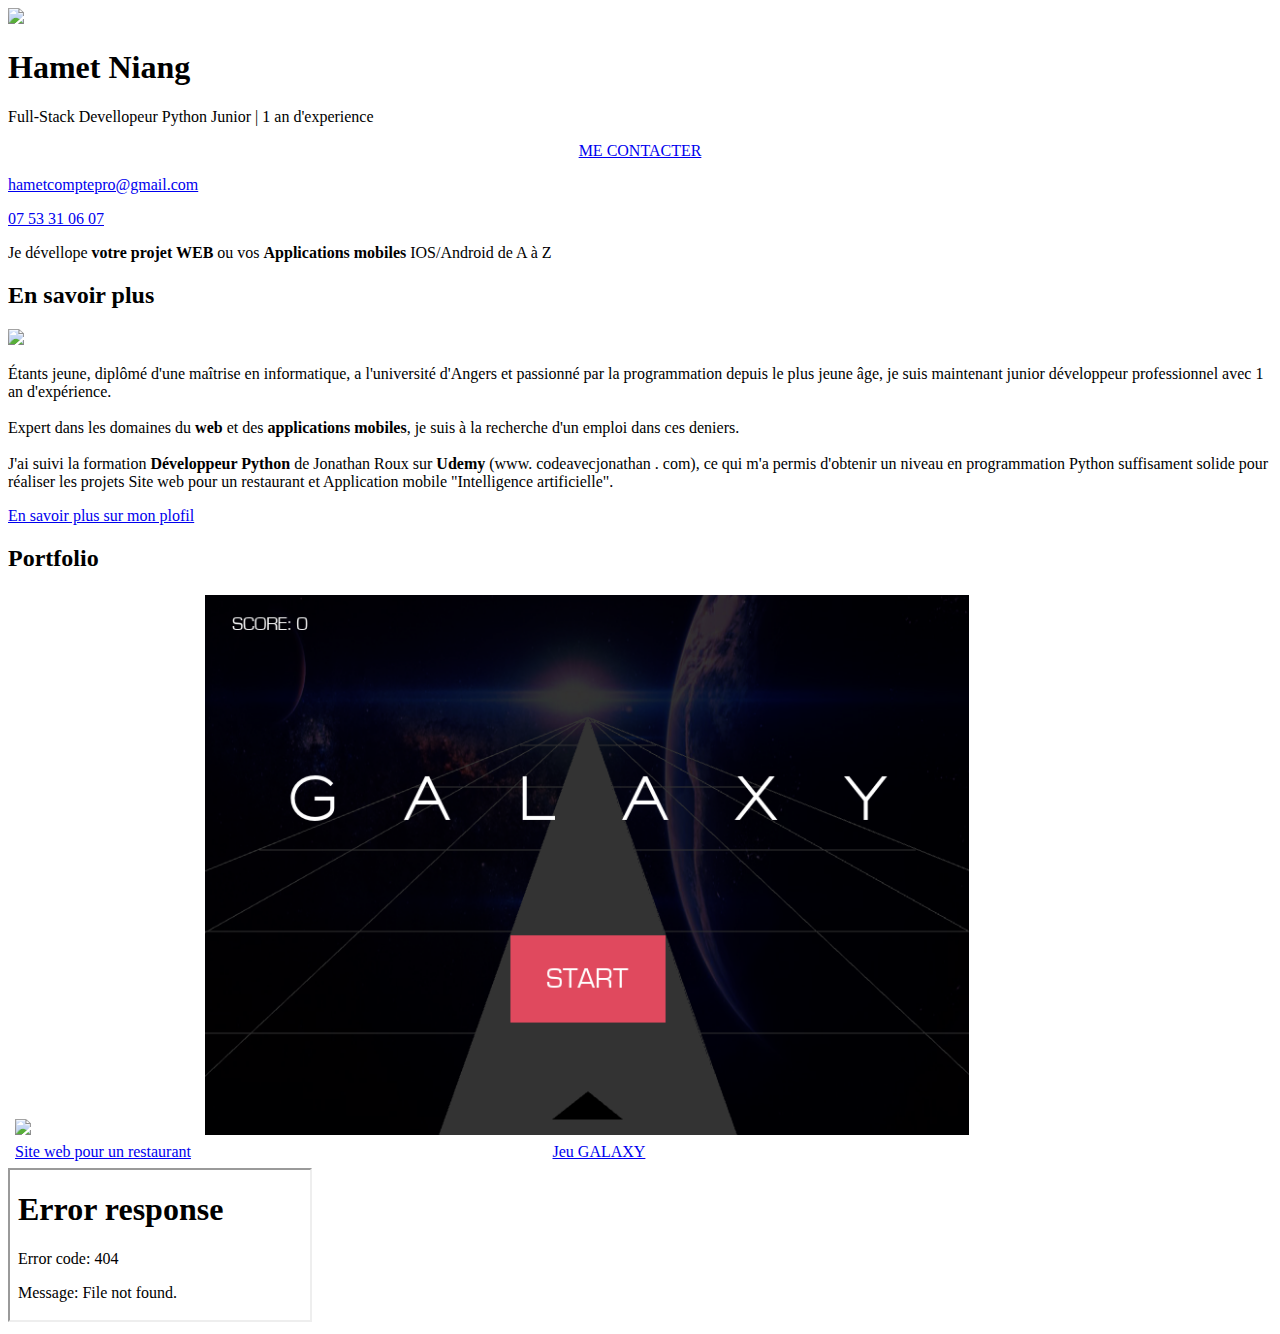
==== index.html @ 5bed2a18 "afficher notre site pizza dans un nouvel onglet" ====
<!DOCTYPE html>
<html lang="fr">
<head>
    <meta charset="UTF-8">
    <meta http-equiv="X-UA-Compatible" content="IE=edge">
    <meta name="viewport" content="width=device-width, initial-scale=1.0">
    <title>Hamet NIANG</title>
    <link rel="stylesheet" href="style.css">
</head>
<body>
    <!--Couverture-->
    <div class="cover">
        <img class="cover-profile"src="profile.jpg" >
        <h1>Hamet Niang</h1>
        <p>Full-Stack Devellopeur Python Junior | 1 an d'experience</p>
        <div style="text-align: center;">
            <a class="contact-button" href="mailto: hametcomptepro@gmail.com?subject=Contact%20depuis%20hametniang.com">ME CONTACTER</a>
        </div>
        
        <div class="cover-contact">
            <p><a href="mailto: hametcomptepro@gmail.com?subject=Contact%20depuis%20hametniang.com" id="">hametcomptepro@gmail.com</a></p>
            <p><a href="tel:+33753310607">07 53 31 06 07</a></p>
        </div>
    </div>
     <!--SECTEION GRISE 1-->
     <div class="section section-grise1">
         <div class="separateur"></div>
        <p>Je dévellope <b>votre projet WEB</b> ou vos <b>Applications mobiles </b>IOS/Android de A à Z </p>
        
     </div>
     <!--SECTEION BLANCHE 1-->
     <div class="section">
         <h2>En savoir plus</h2>
         <img src="IMG-0499.jpg" class="col-contenu">
         <div class="col-contenu float-right">
            <div class="text-avec-ligne-vertical">
                <p>Étants jeune, diplômé d'une maîtrise en informatique, a l'université d'Angers et passionné par la programmation depuis le plus jeune âge, je suis maintenant junior développeur professionnel avec 1 an d'expérience. <br><br>
                    Expert dans les domaines du <b>web</b>  et des  <b>applications mobiles</b>, 
                    je suis à la recherche d'un emploi dans ces deniers.
                
                <br><br>
                J'ai suivi la formation <b>Développeur Python</b>   de Jonathan Roux sur <b>Udemy</b>  (www. codeavecjonathan . com), ce qui m'a permis d'obtenir un niveau en programmation Python suffisament solide pour réaliser les projets Site web pour un restaurant et Application mobile "Intelligence artificielle".
                </p> 
    
                <a href="#">En savoir plus sur mon plofil</a>
            </div>

         </div>
     </div>
     <!--SECTEION GRISE 2-->
     <div class="section section-grise2">
         <h2>Portfolio</h2>
        <table class="col-portfolio"style="display: inline-block;">
            <tr>
                <td><div class="barr-vertical"></div></td>
                <td><a href="portfolio-site-restaurant.html" target="_blank" rel="noopener noreferrer"><img src="project1small.jpg" style="width: 100%;"></a></td>
            </tr>
            <tr>
                <td></td>
                <td align="center"><a href="portfolio-site-restaurant.html" target="_blank" rel="noopener noreferrer">Site web pour un restaurant</a></td>
            </tr>
        </table>
        <table class="col-portfolio float-right"style="display: inline-block;">
            <tr>
                <td><div class="barr-vertical"></div></td>
                <td><a href="portfolio-aplication-mobile.html"><img src="jeu_update.png" style="width: 97%;"></a></td>
            </tr>
            <tr>
                <td></td>
                <td align="center"><a href="portfolio-aplication-mobile.html">Jeu GALAXY</a></td>
            </tr>
        </table>

    </div>
    <!--SECTEION BLANCHE 2-->
    <div class="section">
        <iframe src="contact-frame.html" scrlling="no"/>
     </div>
</body>
</html>
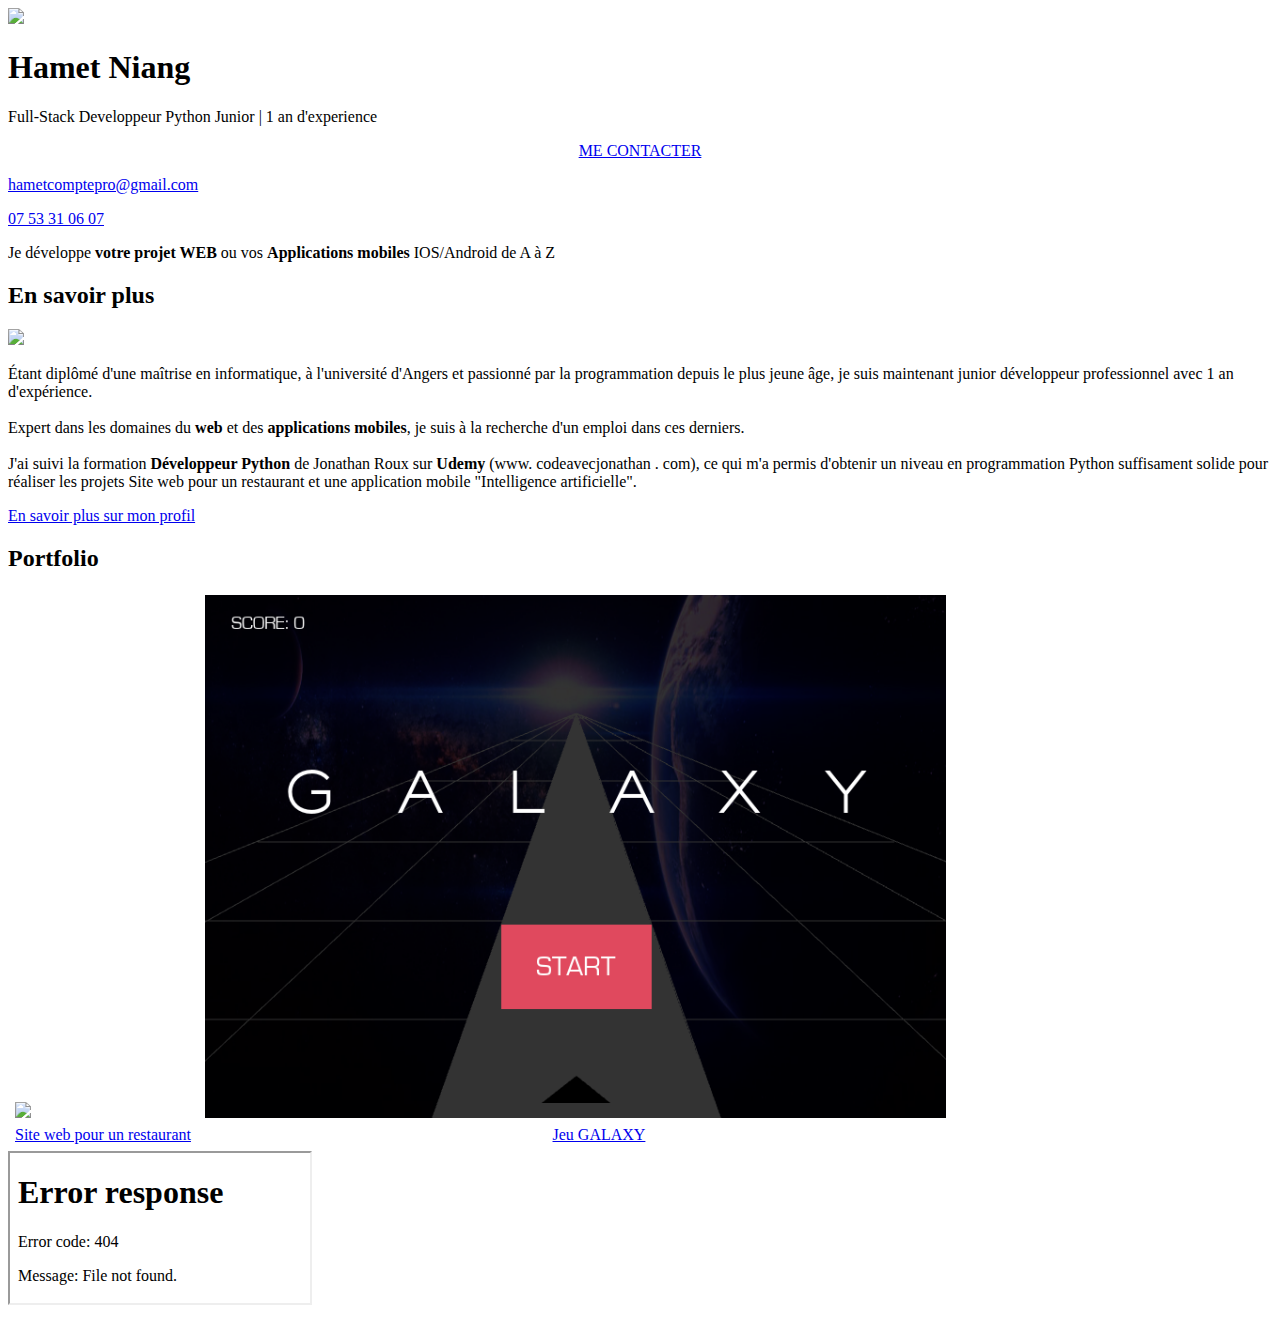
==== commit 7f1adb7d: "Update index.html" ====
--- a/index.html
+++ b/index.html
@@ -12,7 +12,7 @@
     <div class="cover">
         <img class="cover-profile"src="profile.jpg" >
         <h1>Hamet Niang</h1>
-        <p>Full-Stack Devellopeur Python Junior | 1 an d'experience</p>
+        <p>Full-Stack Developpeur Python Junior | 1 an d'experience</p>
         <div style="text-align: center;">
             <a class="contact-button" href="mailto: hametcomptepro@gmail.com?subject=Contact%20depuis%20hametniang.com">ME CONTACTER</a>
         </div>
@@ -25,7 +25,7 @@
      <!--SECTEION GRISE 1-->
      <div class="section section-grise1">
          <div class="separateur"></div>
-        <p>Je dévellope <b>votre projet WEB</b> ou vos <b>Applications mobiles </b>IOS/Android de A à Z </p>
+        <p>Je développe <b>votre projet WEB</b> ou vos <b>Applications mobiles </b>IOS/Android de A à Z </p>
         
      </div>
      <!--SECTEION BLANCHE 1-->
@@ -34,15 +34,15 @@
          <img src="IMG-0499.jpg" class="col-contenu">
          <div class="col-contenu float-right">
             <div class="text-avec-ligne-vertical">
-                <p>Étants jeune, diplômé d'une maîtrise en informatique, a l'université d'Angers et passionné par la programmation depuis le plus jeune âge, je suis maintenant junior développeur professionnel avec 1 an d'expérience. <br><br>
+                <p>Étant diplômé d'une maîtrise en informatique, à l'université d'Angers et passionné par la programmation depuis le plus jeune âge, je suis maintenant junior développeur professionnel avec 1 an d'expérience. <br><br>
                     Expert dans les domaines du <b>web</b>  et des  <b>applications mobiles</b>, 
-                    je suis à la recherche d'un emploi dans ces deniers.
+                    je suis à la recherche d'un emploi dans ces derniers.
                 
                 <br><br>
-                J'ai suivi la formation <b>Développeur Python</b>   de Jonathan Roux sur <b>Udemy</b>  (www. codeavecjonathan . com), ce qui m'a permis d'obtenir un niveau en programmation Python suffisament solide pour réaliser les projets Site web pour un restaurant et Application mobile "Intelligence artificielle".
+                J'ai suivi la formation <b>Développeur Python</b>   de Jonathan Roux sur <b>Udemy</b>  (www. codeavecjonathan . com), ce qui m'a permis d'obtenir un niveau en programmation Python suffisament solide pour réaliser les projets Site web pour un restaurant et une application mobile "Intelligence artificielle".
                 </p> 
     
-                <a href="#">En savoir plus sur mon plofil</a>
+                <a href="NIANG_Hamet_CV.pdf">En savoir plus sur mon profil</a>
             </div>
 
          </div>
@@ -63,7 +63,7 @@
         <table class="col-portfolio float-right"style="display: inline-block;">
             <tr>
                 <td><div class="barr-vertical"></div></td>
-                <td><a href="portfolio-aplication-mobile.html"><img src="jeu_update.png" style="width: 97%;"></a></td>
+                <td><a href="portfolio-aplication-mobile.html"><img src="jeu_update.png" style="width: 94%;"></a></td>
             </tr>
             <tr>
                 <td></td>
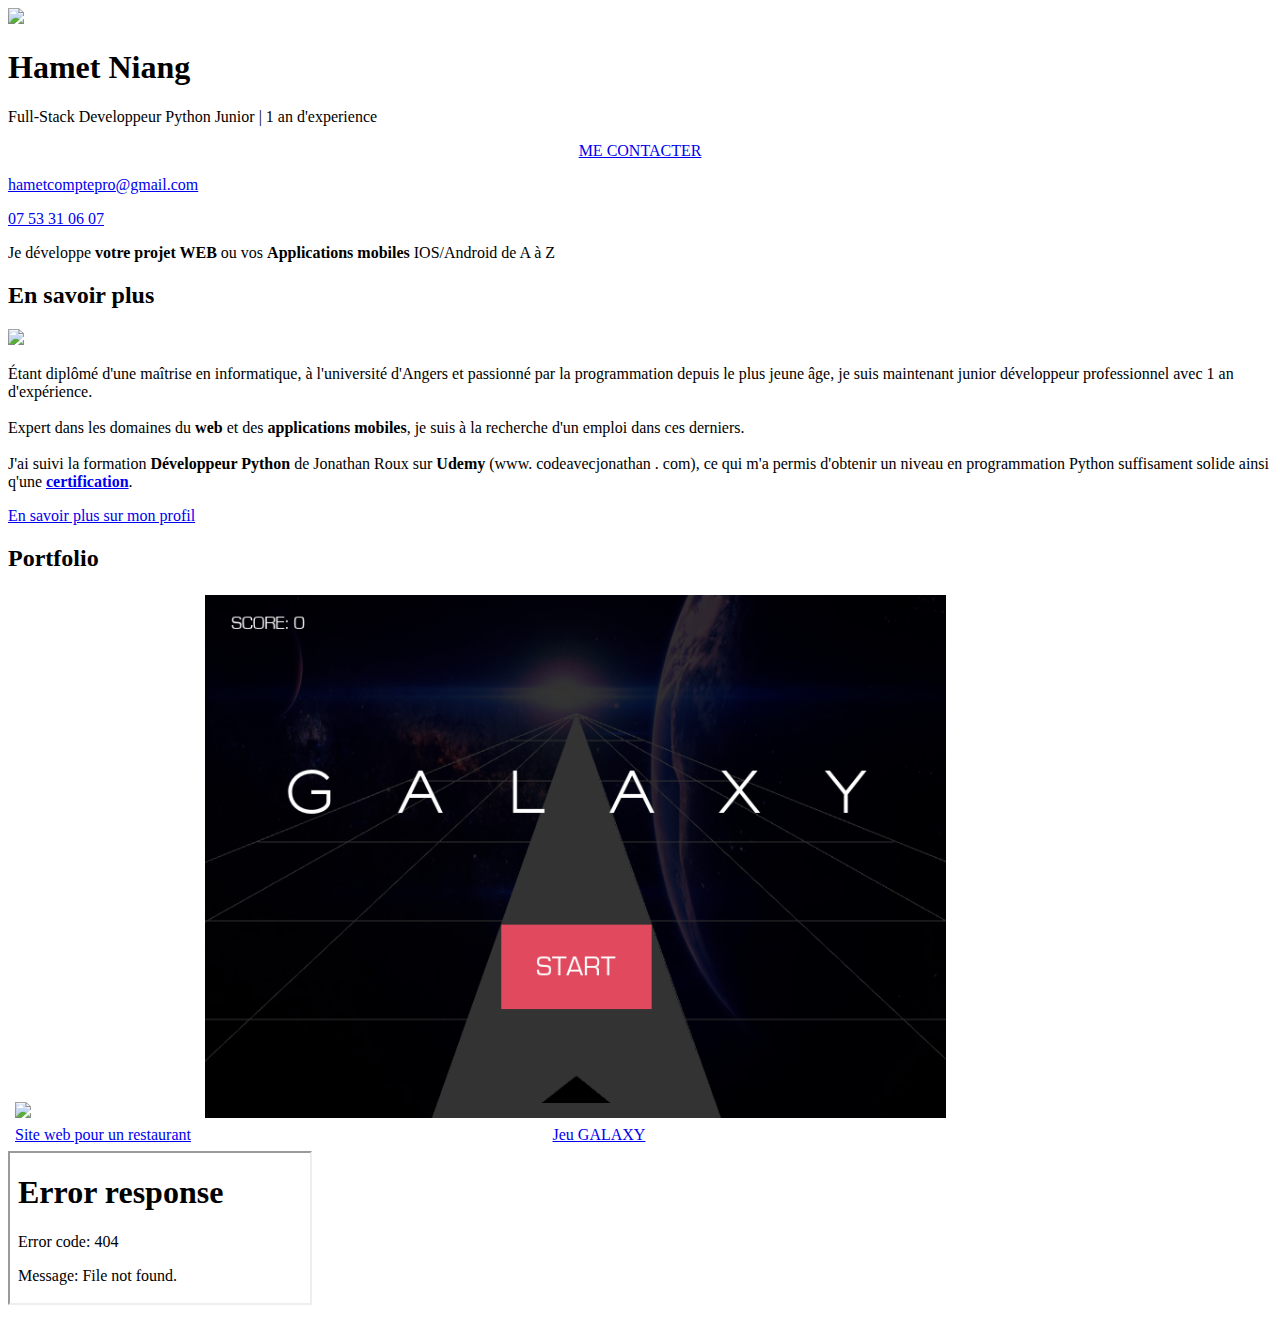
==== commit c8ddb398: "ajout certification" ====
--- a/index.html
+++ b/index.html
@@ -39,7 +39,7 @@
                     je suis à la recherche d'un emploi dans ces derniers.
                 
                 <br><br>
-                J'ai suivi la formation <b>Développeur Python</b>   de Jonathan Roux sur <b>Udemy</b>  (www. codeavecjonathan . com), ce qui m'a permis d'obtenir un niveau en programmation Python suffisament solide pour réaliser les projets Site web pour un restaurant et une application mobile "Intelligence artificielle".
+                J'ai suivi la formation <b>Développeur Python</b>   de Jonathan Roux sur <b>Udemy</b>  (www. codeavecjonathan . com), ce qui m'a permis d'obtenir un niveau en programmation Python suffisament solide ainsi q'une <a  href="certification_udemy.pdf"><b>certification</b></a>.
                 </p> 
     
                 <a href="NIANG_Hamet_CV.pdf">En savoir plus sur mon profil</a>
@@ -63,11 +63,11 @@
         <table class="col-portfolio float-right"style="display: inline-block;">
             <tr>
                 <td><div class="barr-vertical"></div></td>
-                <td><a href="portfolio-aplication-mobile.html"><img src="jeu_update.png" style="width: 94%;"></a></td>
+                <td><a href="portfolio-jeu-galaxy.html"><img src="jeu_update.png" style="width: 94%;"></a></td>
             </tr>
             <tr>
                 <td></td>
-                <td align="center"><a href="portfolio-aplication-mobile.html">Jeu GALAXY</a></td>
+                <td align="center"><a href="portfolio-jeu-galaxy.html">Jeu GALAXY</a></td>
             </tr>
         </table>
 
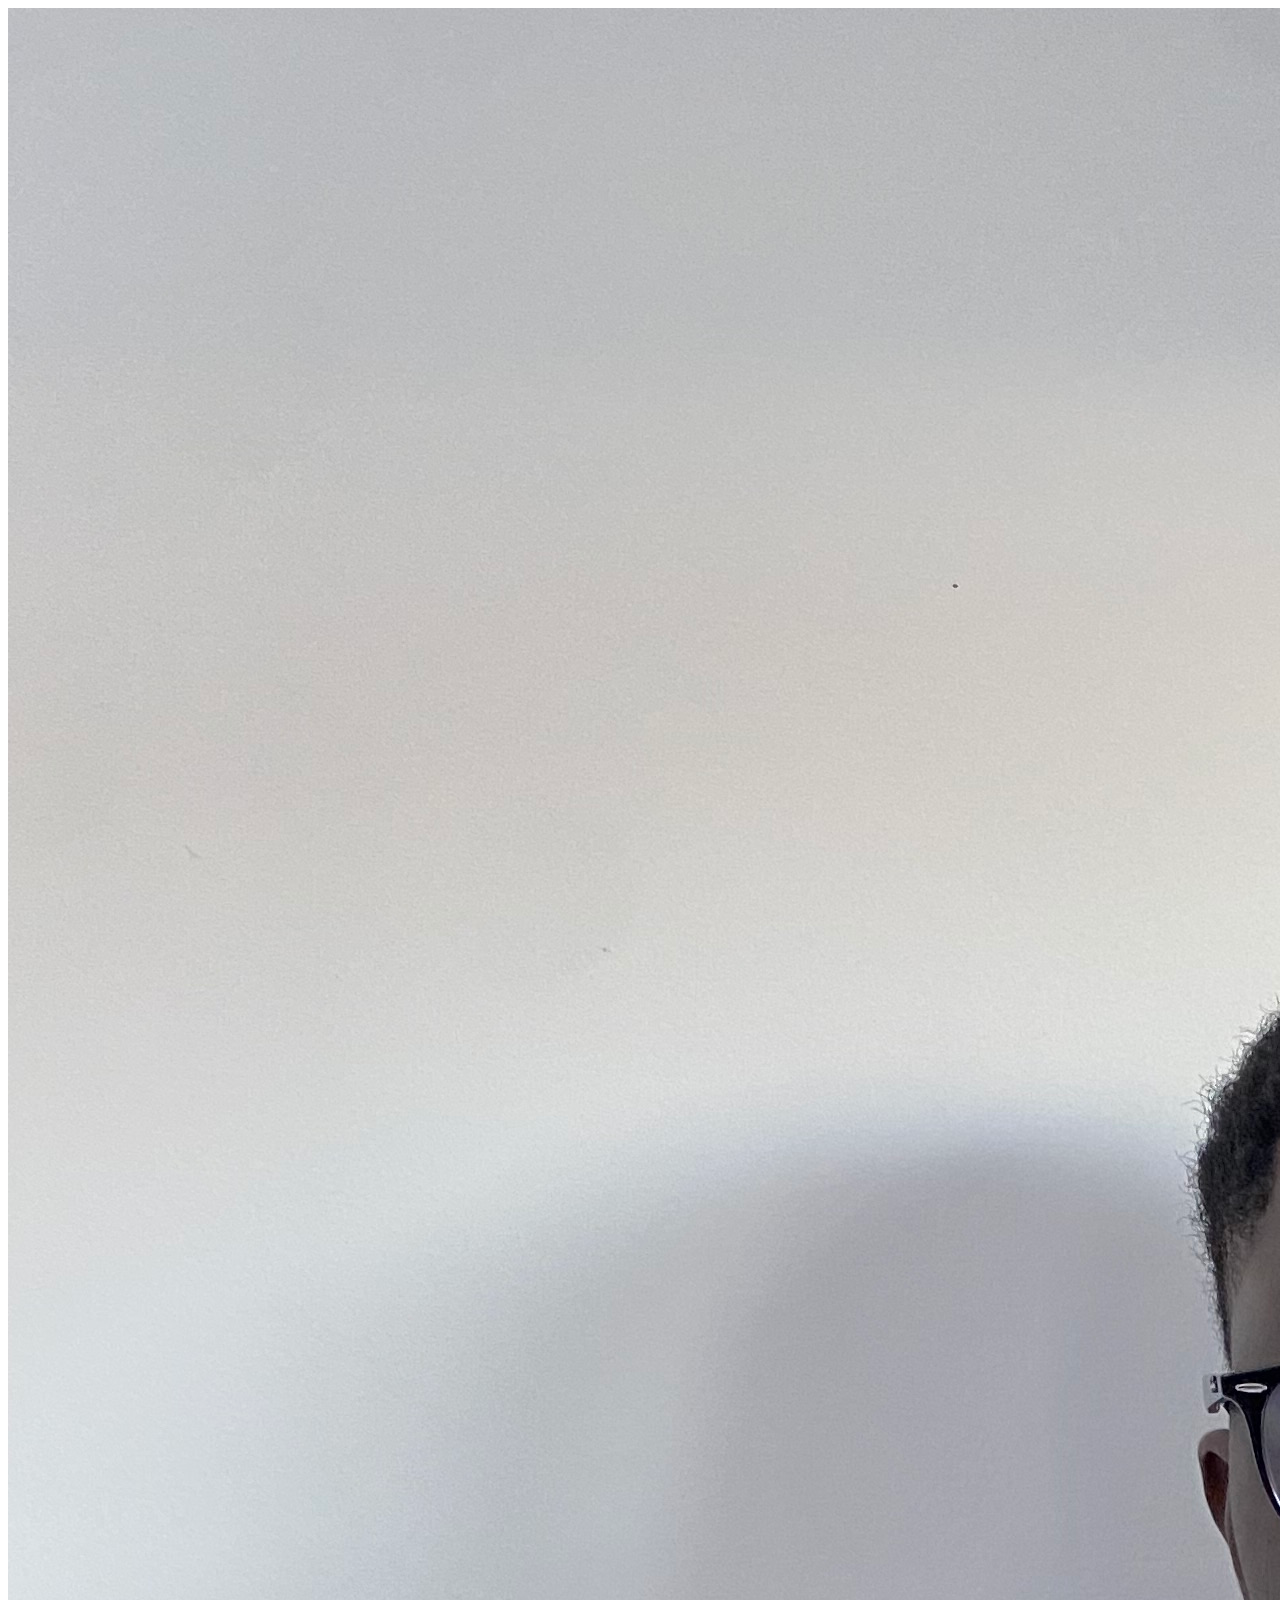
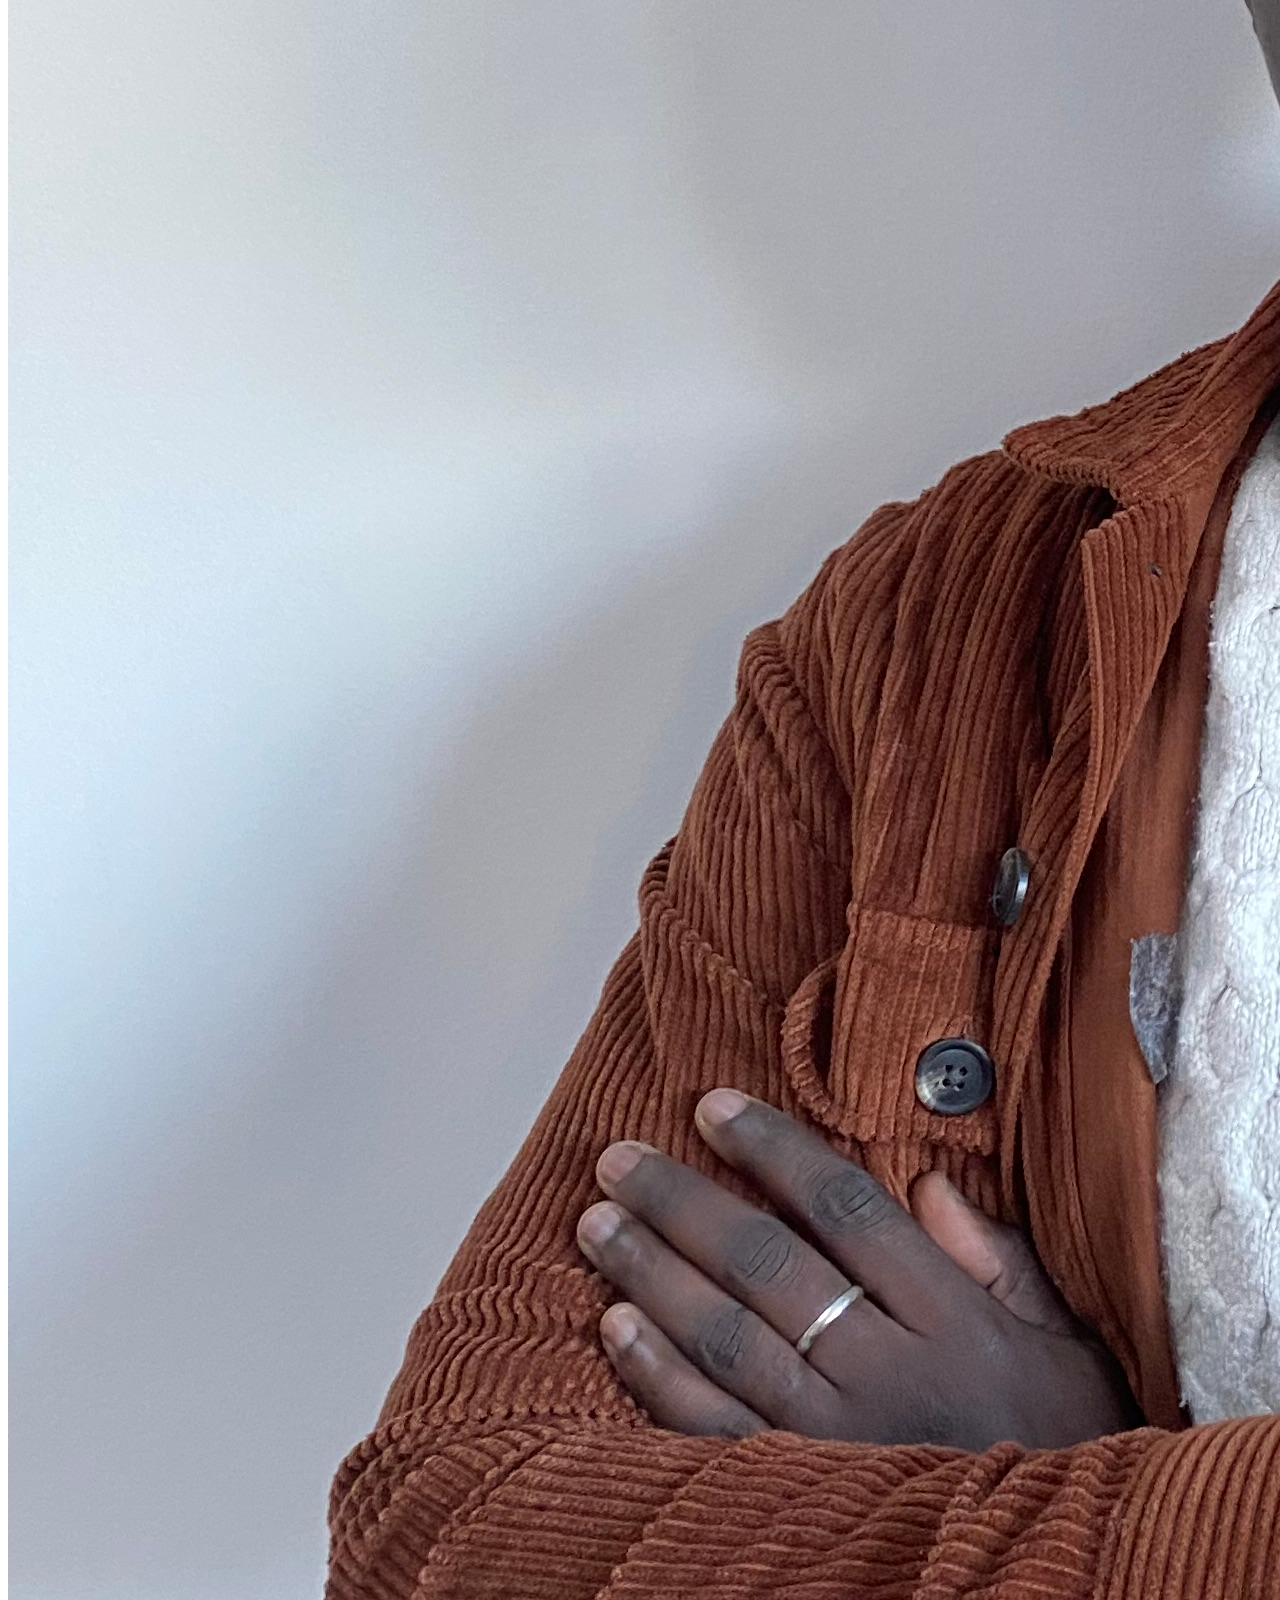
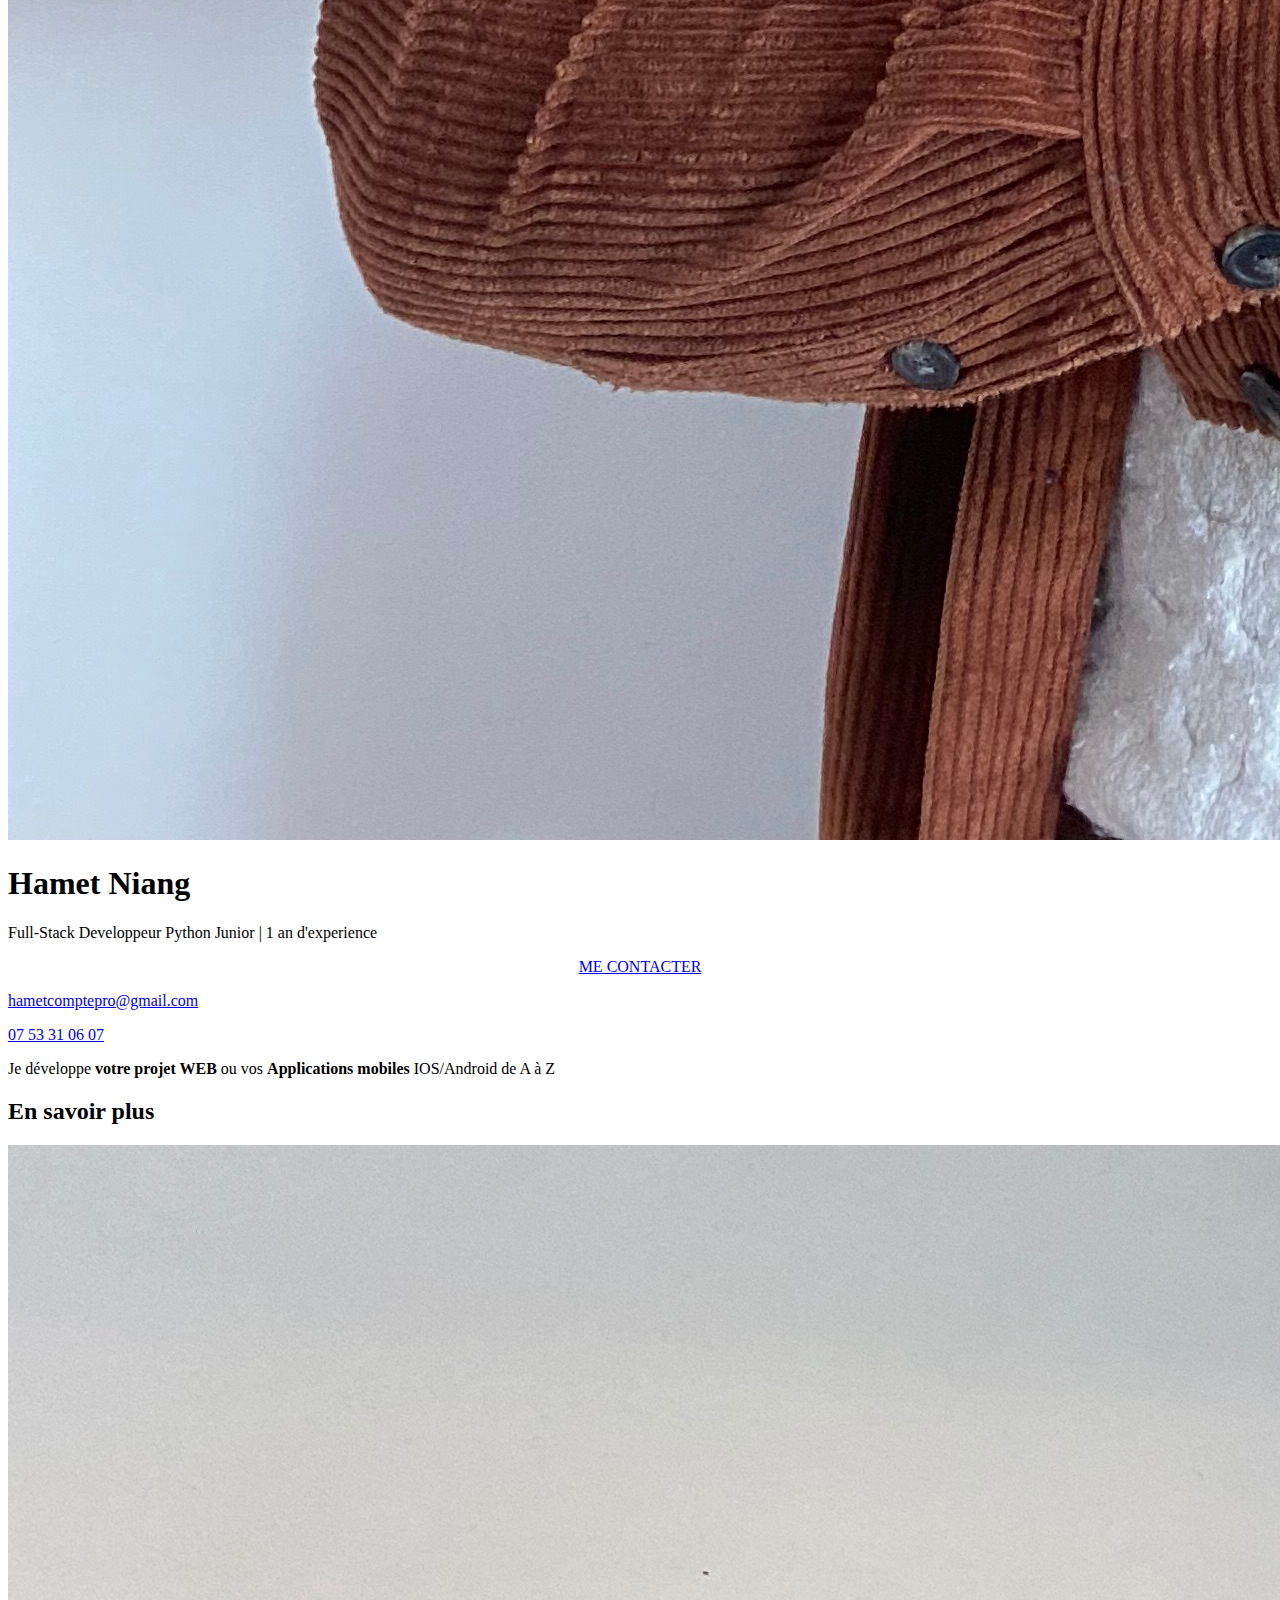
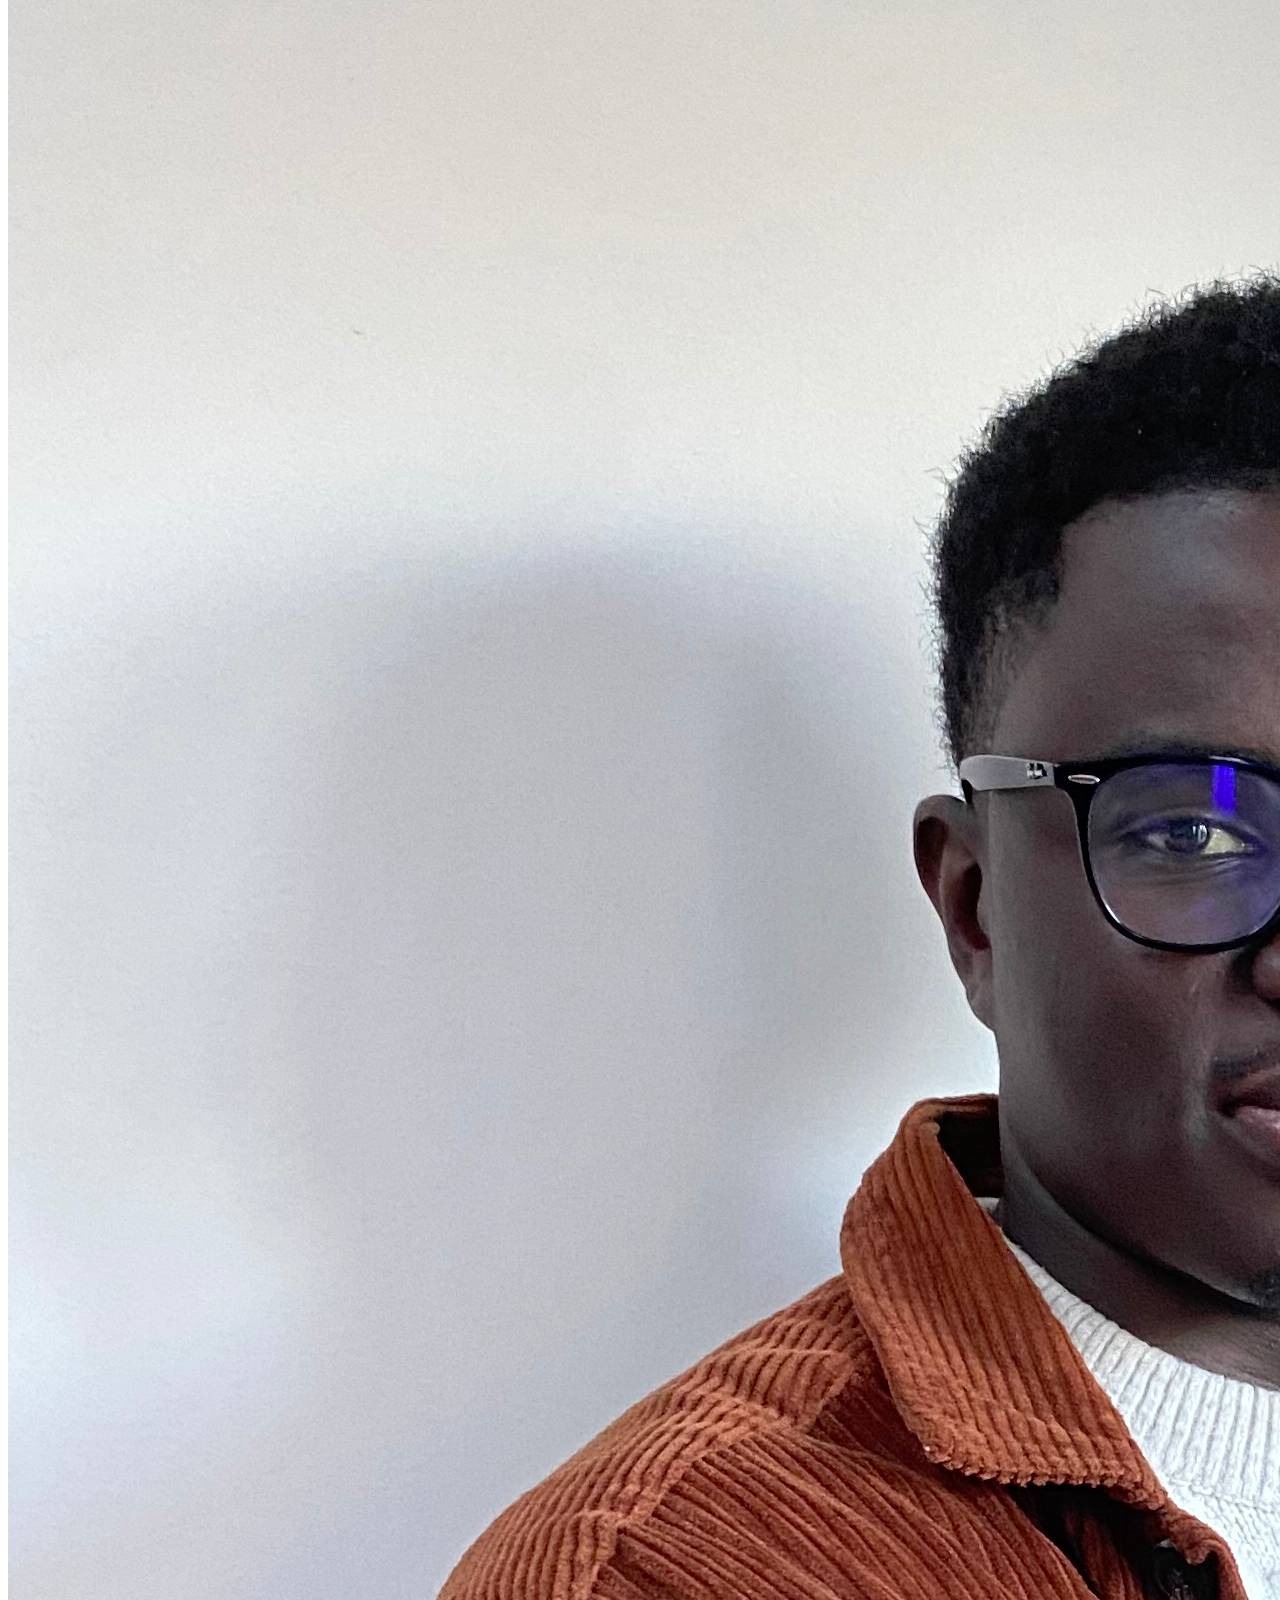
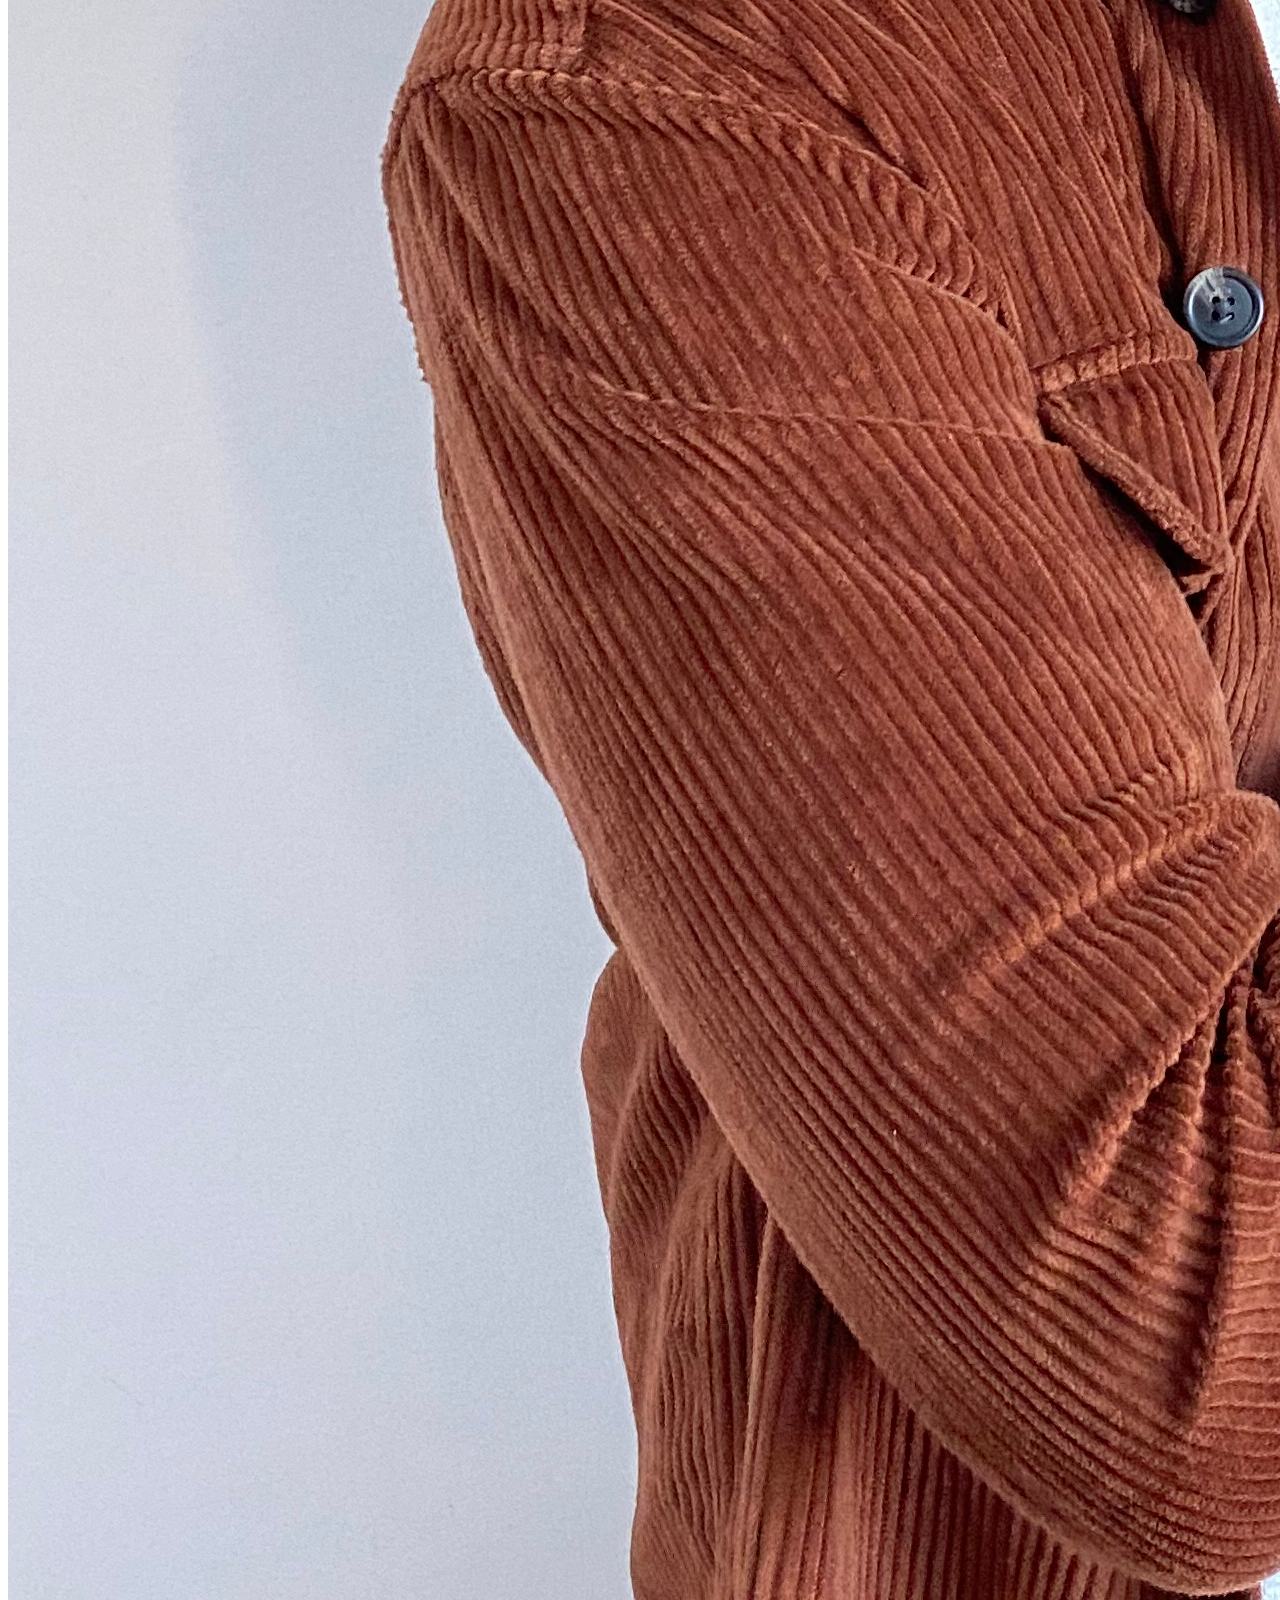
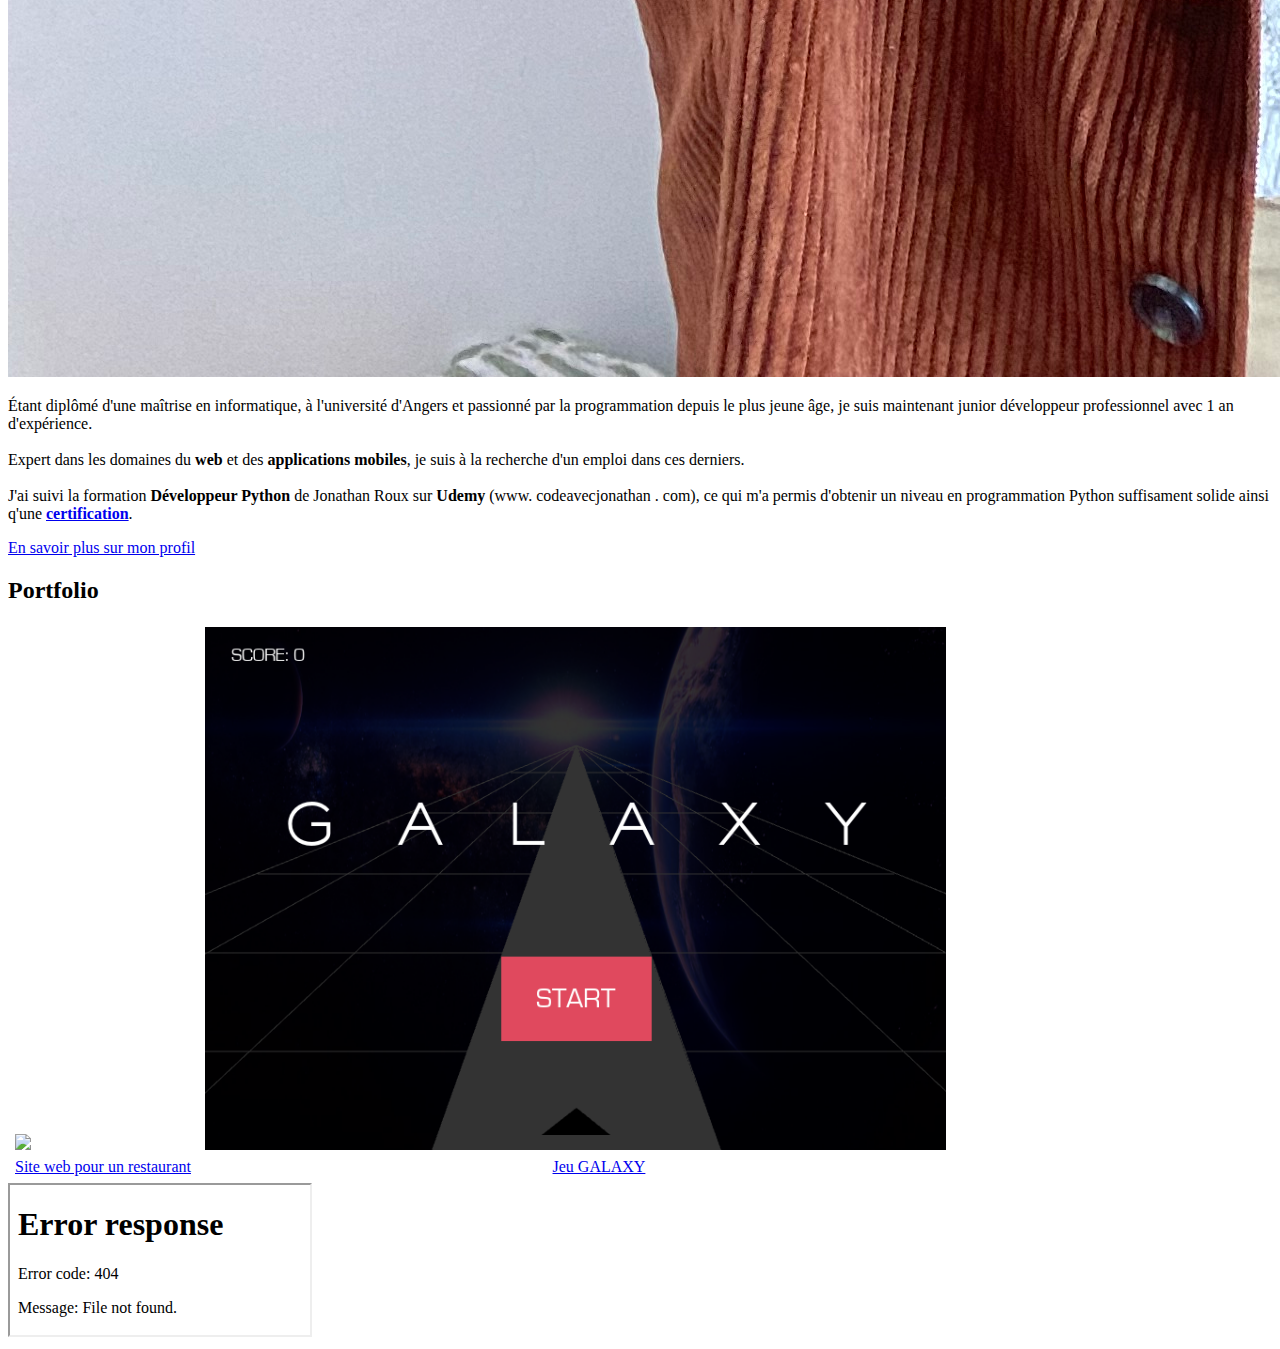
==== commit 2375d2fb: "Update index.html" ====
--- a/index.html
+++ b/index.html
@@ -10,7 +10,7 @@
 <body>
     <!--Couverture-->
     <div class="cover">
-        <img class="cover-profile"src="profile.jpg" >
+        <img class="cover-profile"src="IMG_0906 (1).jpg" >
         <h1>Hamet Niang</h1>
         <p>Full-Stack Developpeur Python Junior | 1 an d'experience</p>
         <div style="text-align: center;">
@@ -31,7 +31,7 @@
      <!--SECTEION BLANCHE 1-->
      <div class="section">
          <h2>En savoir plus</h2>
-         <img src="IMG-0499.jpg" class="col-contenu">
+         <img src="IMG_0914.jpg" class="col-contenu">
          <div class="col-contenu float-right">
             <div class="text-avec-ligne-vertical">
                 <p>Étant diplômé d'une maîtrise en informatique, à l'université d'Angers et passionné par la programmation depuis le plus jeune âge, je suis maintenant junior développeur professionnel avec 1 an d'expérience. <br><br>
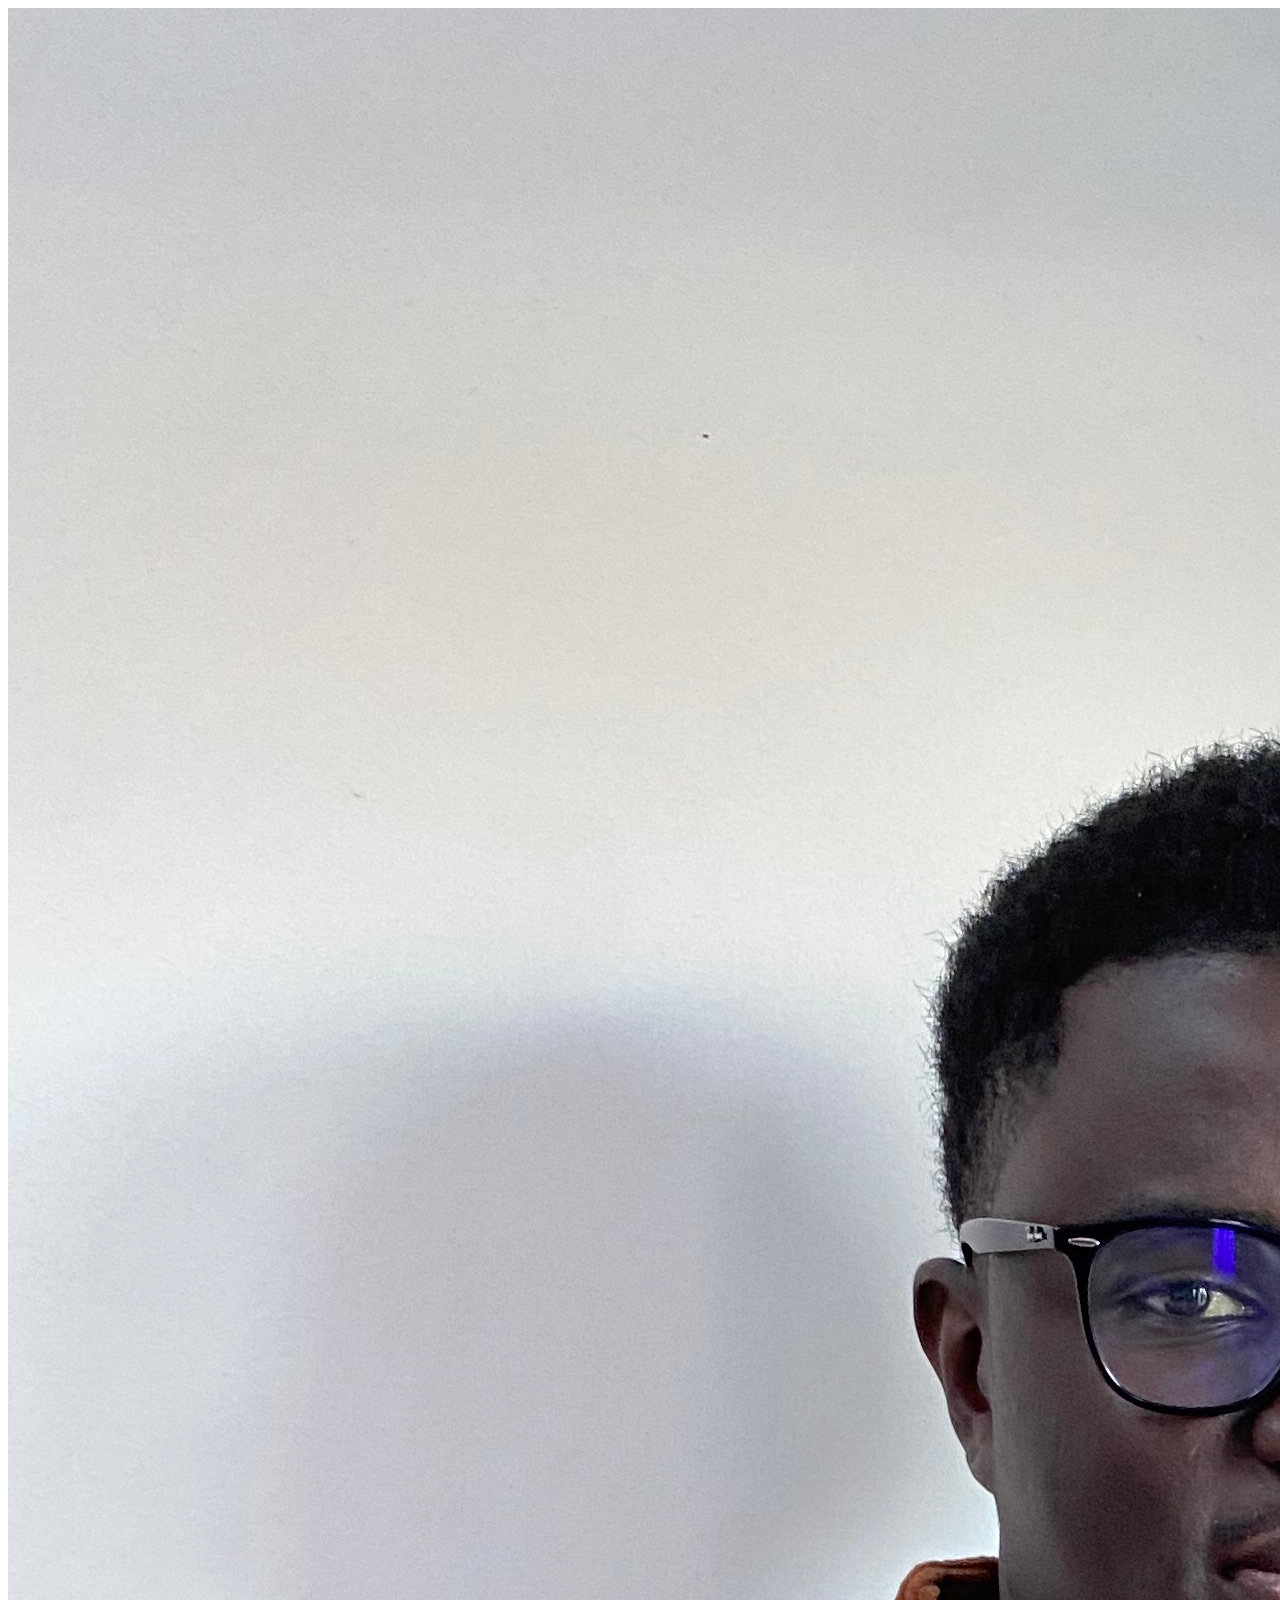
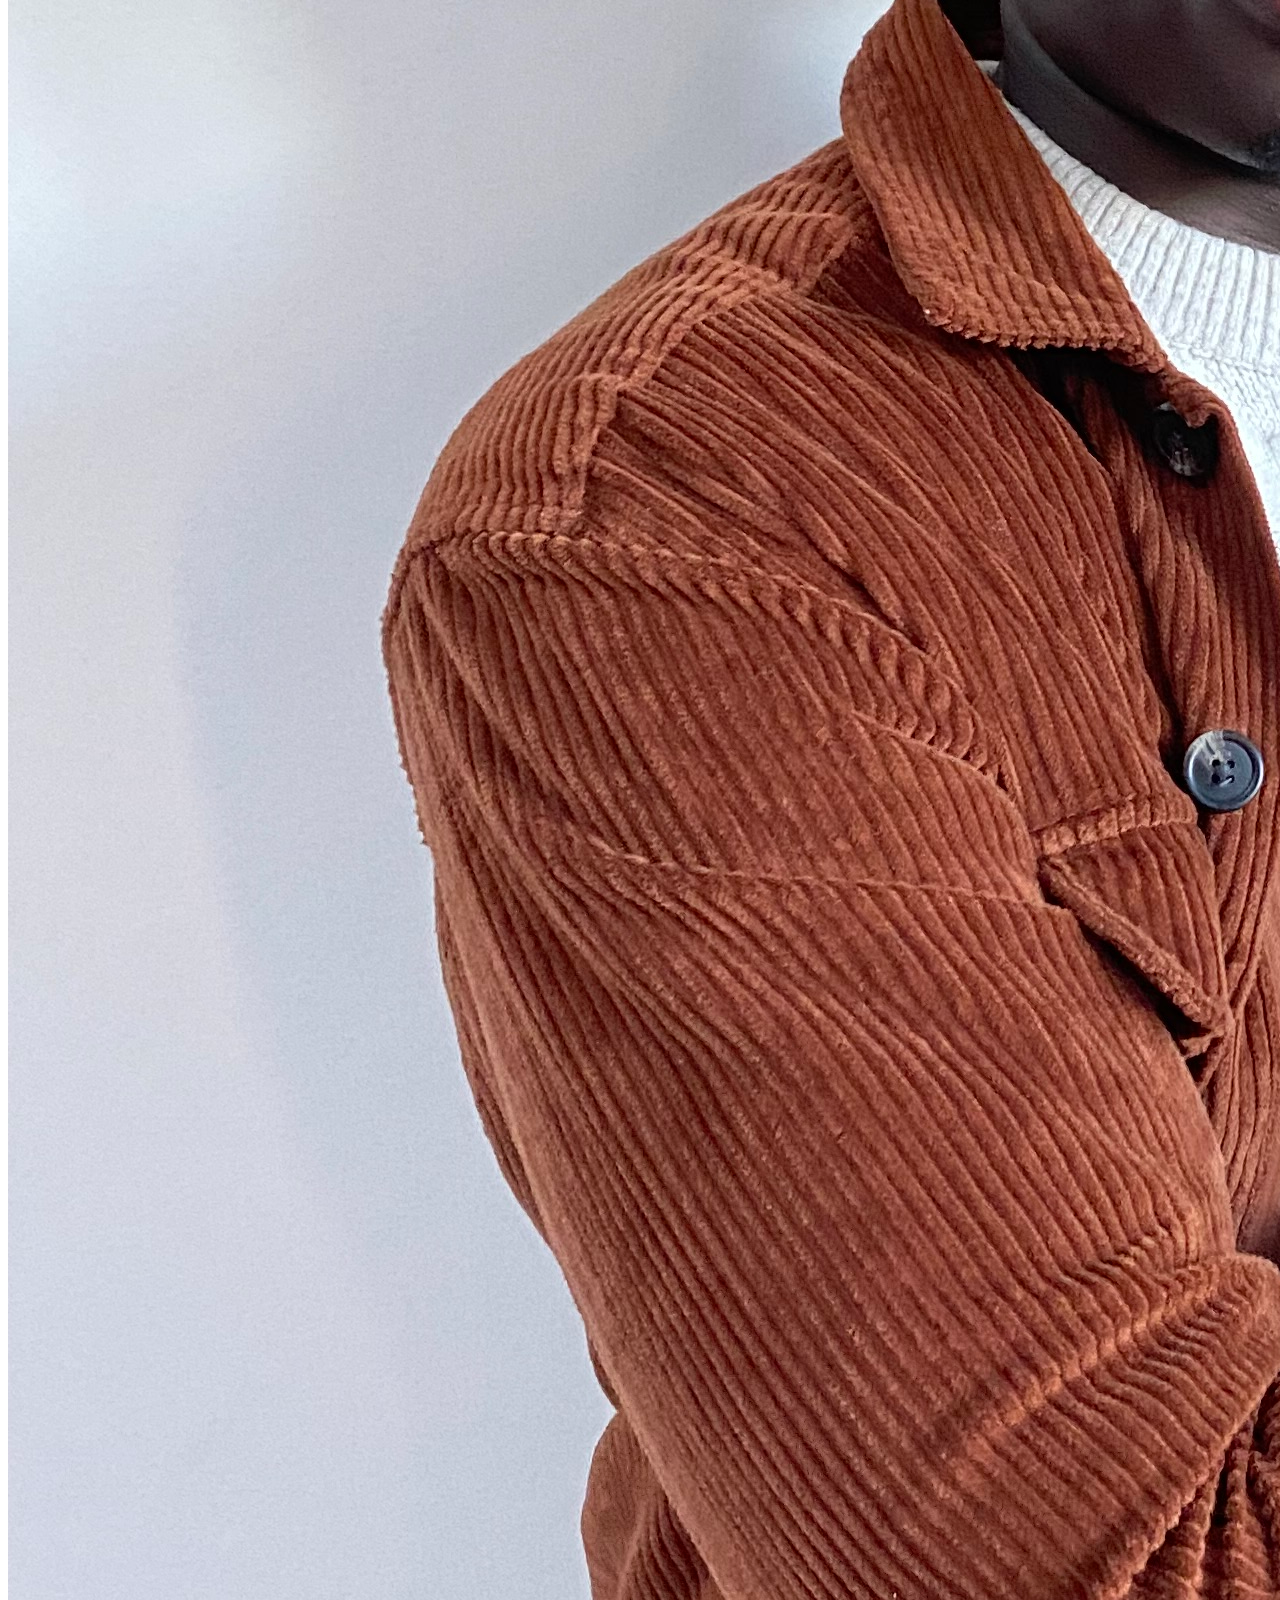
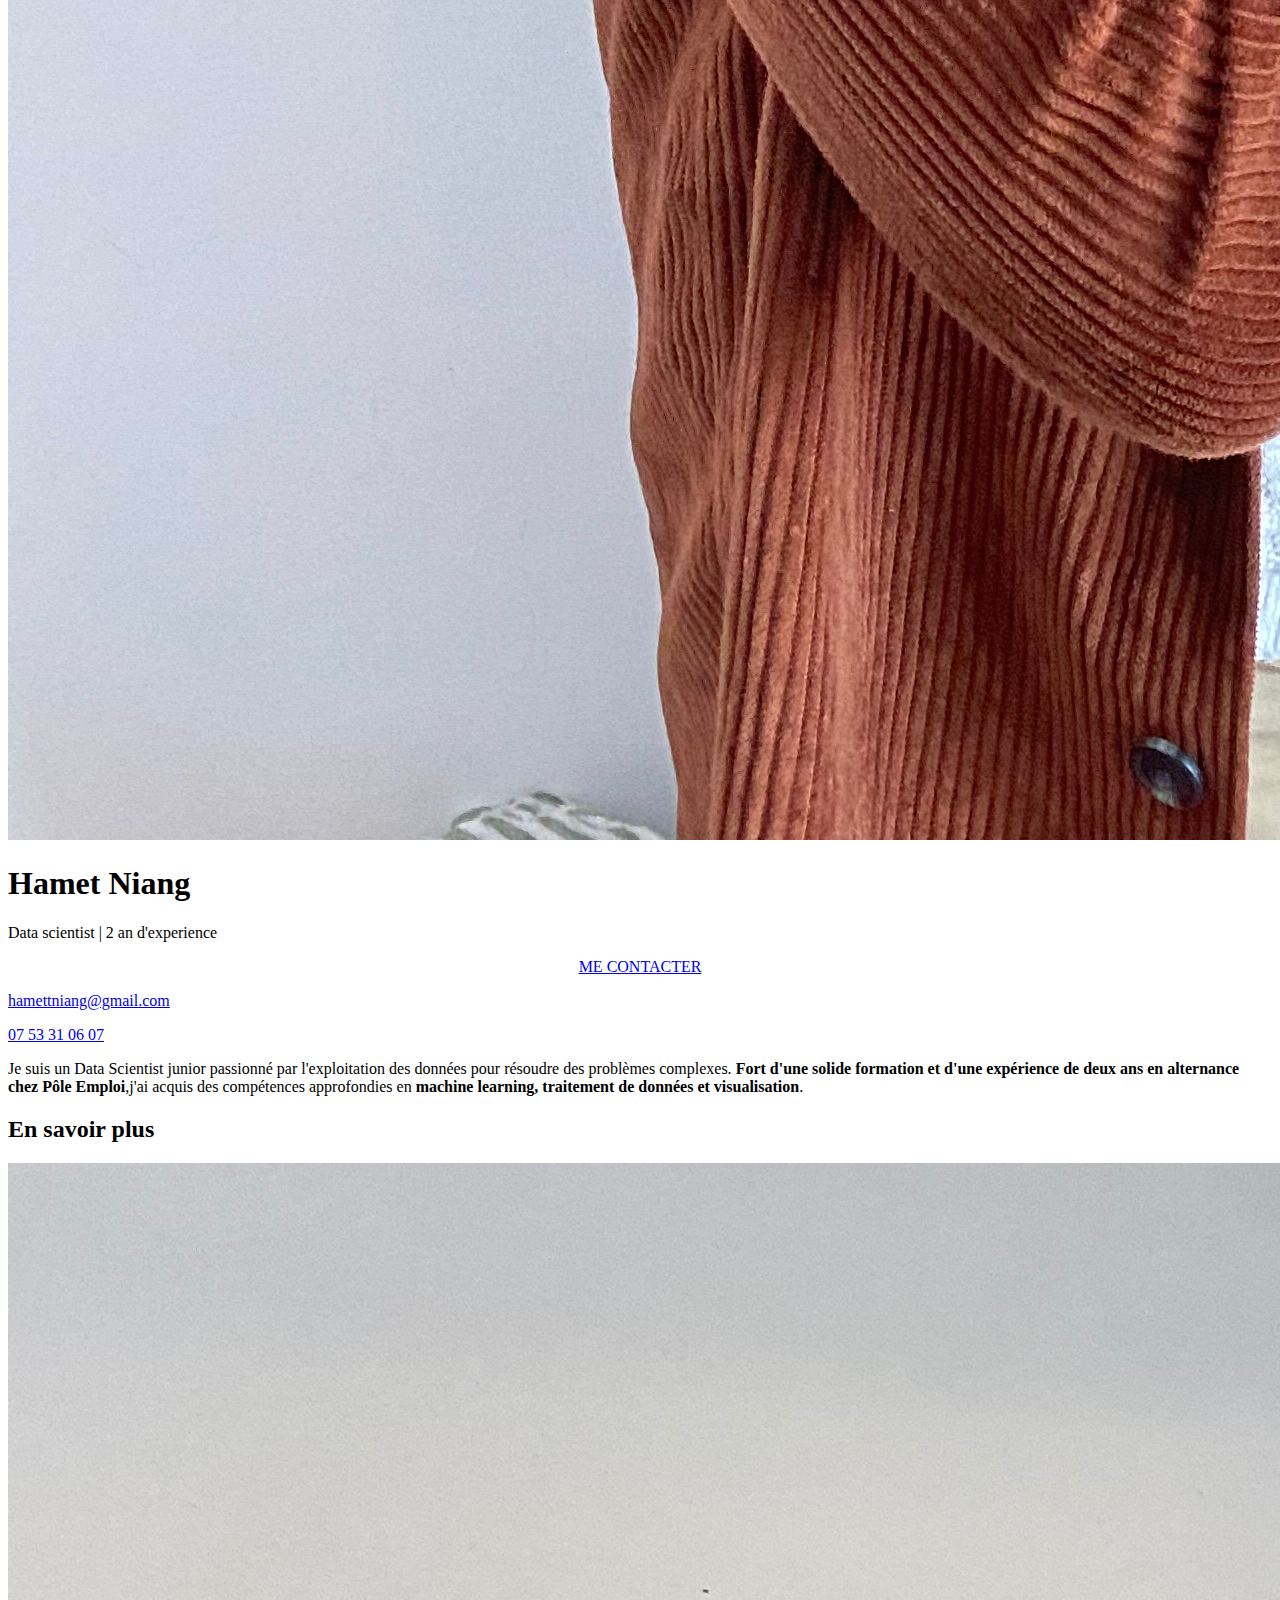
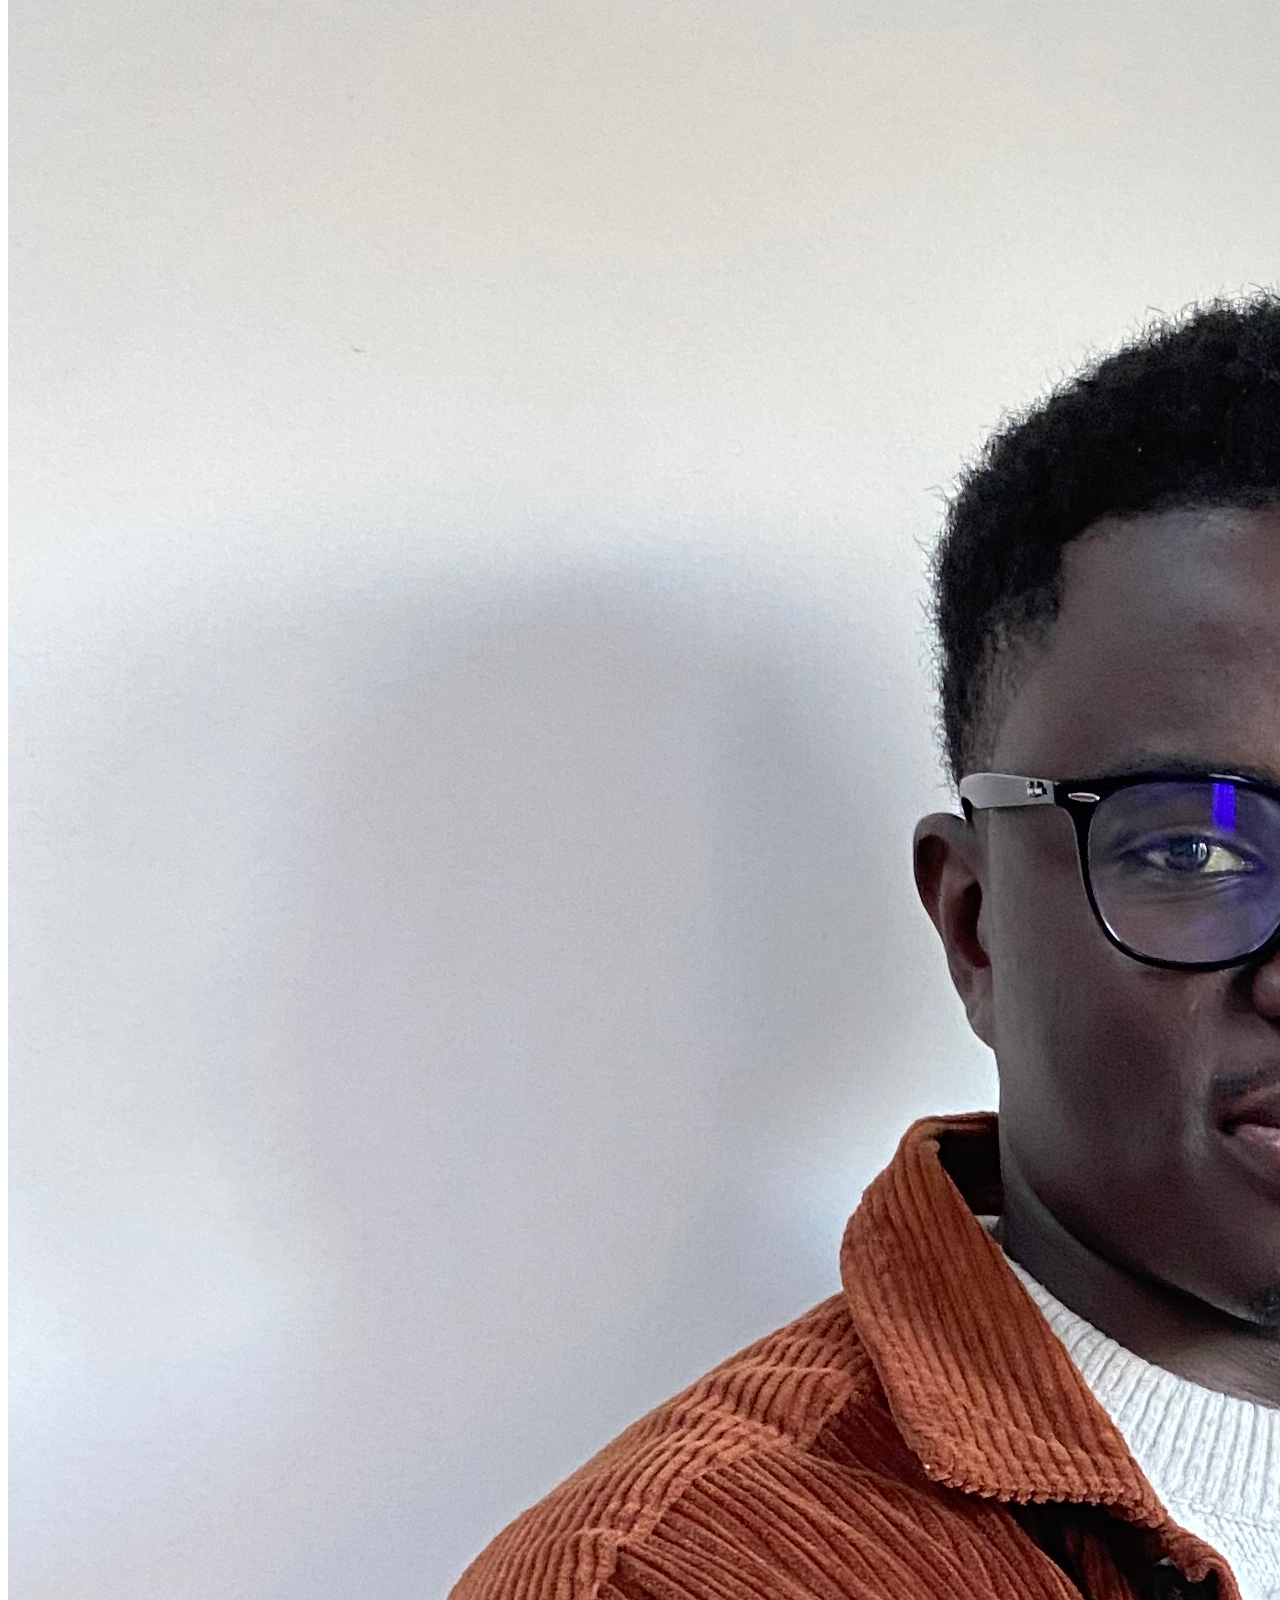
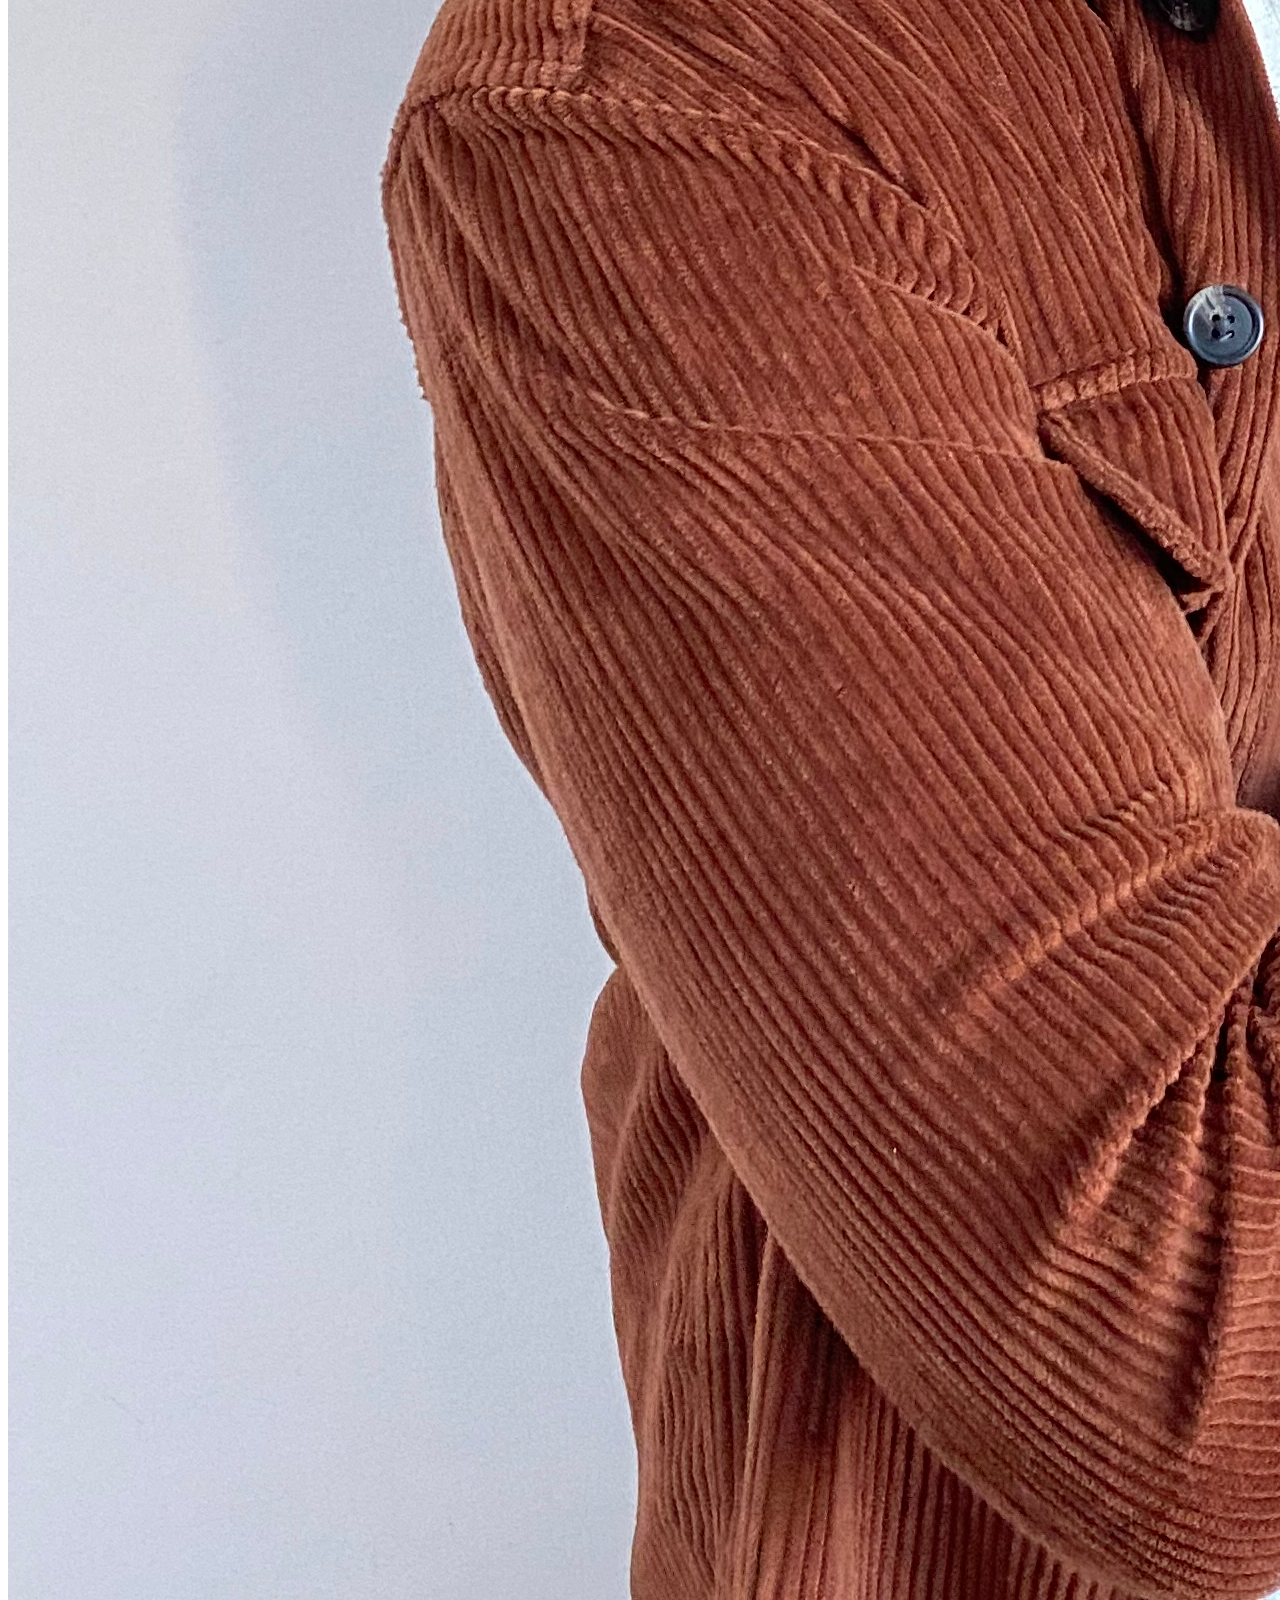
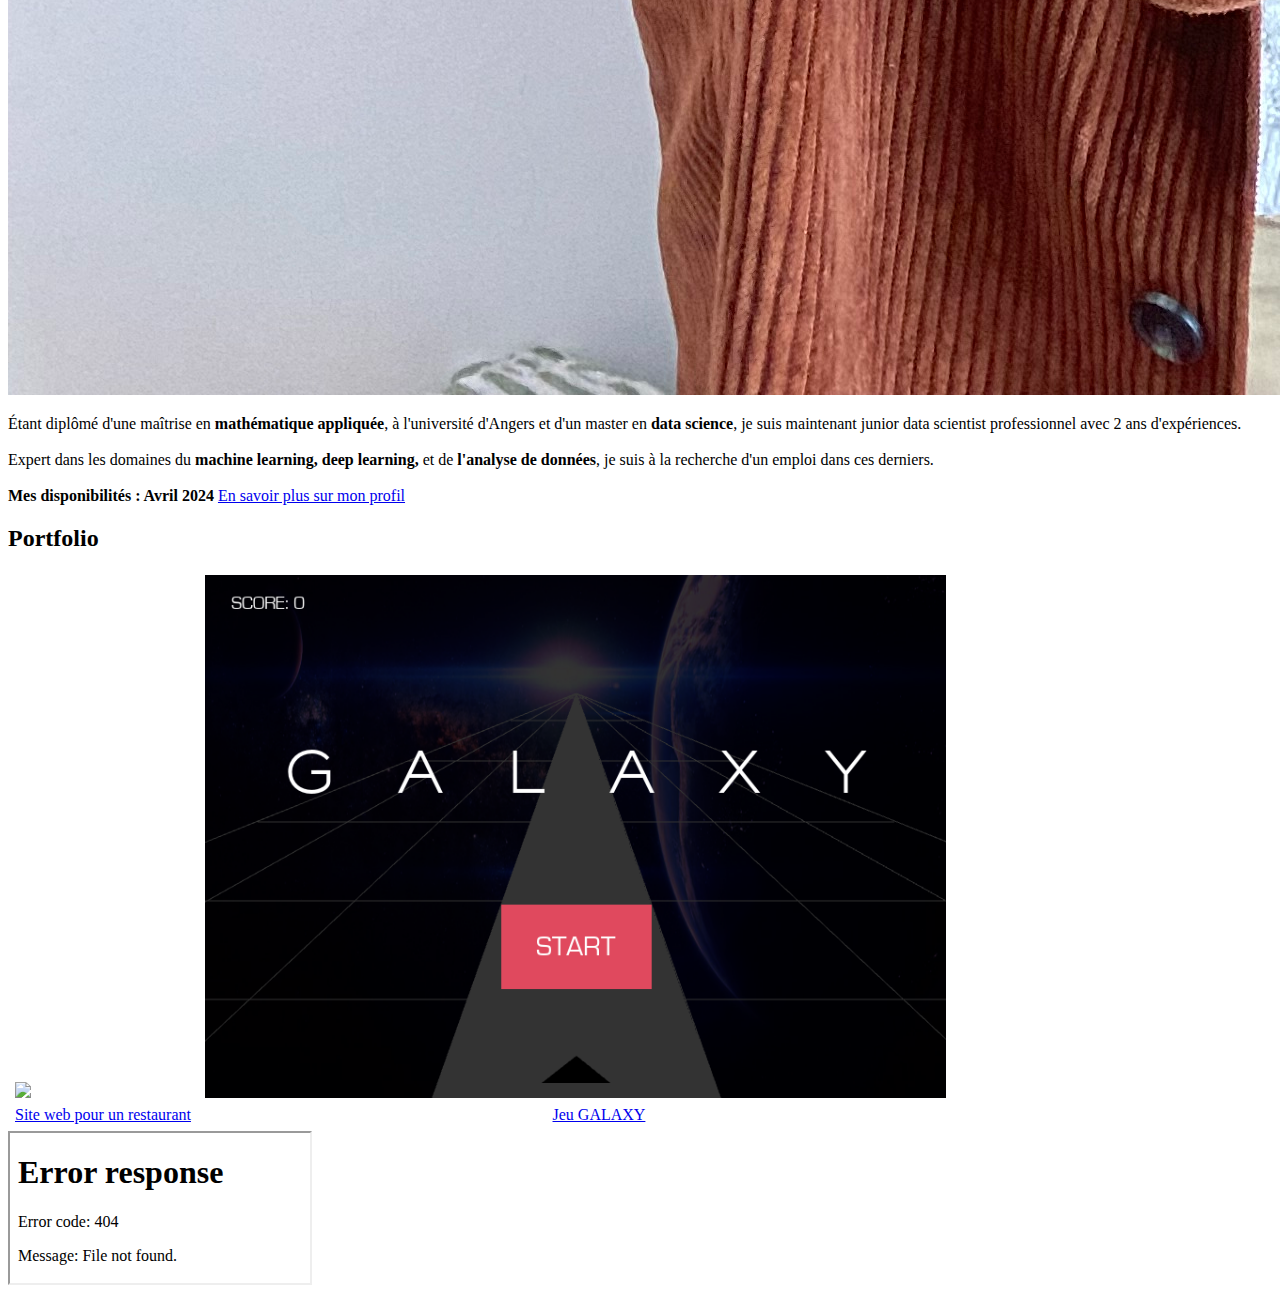
==== commit 7830b421: "Update index.html" ====
--- a/index.html
+++ b/index.html
@@ -10,22 +10,24 @@
 <body>
     <!--Couverture-->
     <div class="cover">
-        <img class="cover-profile"src="IMG_0906 (1).jpg" >
+        <img class="cover-profile"src="IMG_0914.jpg" >
         <h1>Hamet Niang</h1>
-        <p>Full-Stack Developpeur Python Junior | 1 an d'experience</p>
+        <p>Data scientist | 2 an d'experience</p>
         <div style="text-align: center;">
             <a class="contact-button" href="mailto: hametcomptepro@gmail.com?subject=Contact%20depuis%20hametniang.com">ME CONTACTER</a>
         </div>
         
         <div class="cover-contact">
-            <p><a href="mailto: hametcomptepro@gmail.com?subject=Contact%20depuis%20hametniang.com" id="">hametcomptepro@gmail.com</a></p>
+            <p><a href="mailto: hametcomptepro@gmail.com?subject=Contact%20depuis%20hametniang.com" id="">hamettniang@gmail.com</a></p>
             <p><a href="tel:+33753310607">07 53 31 06 07</a></p>
         </div>
     </div>
      <!--SECTEION GRISE 1-->
      <div class="section section-grise1">
          <div class="separateur"></div>
-        <p>Je développe <b>votre projet WEB</b> ou vos <b>Applications mobiles </b>IOS/Android de A à Z </p>
+        <p>Je suis un Data Scientist junior passionné par l'exploitation des données pour résoudre des problèmes complexes.
+            <b>Fort d'une solide formation et d'une expérience de deux ans en alternance chez Pôle Emploi</b>,j'ai acquis des compétences approfondies en <b>machine learning, 
+            traitement de données et visualisation</b>.</p>
         
      </div>
      <!--SECTEION BLANCHE 1-->
@@ -34,15 +36,15 @@
          <img src="IMG_0914.jpg" class="col-contenu">
          <div class="col-contenu float-right">
             <div class="text-avec-ligne-vertical">
-                <p>Étant diplômé d'une maîtrise en informatique, à l'université d'Angers et passionné par la programmation depuis le plus jeune âge, je suis maintenant junior développeur professionnel avec 1 an d'expérience. <br><br>
-                    Expert dans les domaines du <b>web</b>  et des  <b>applications mobiles</b>, 
-                    je suis à la recherche d'un emploi dans ces derniers.
+                <p>Étant diplômé d'une maîtrise en <b>mathématique appliquée</b>, à l'université d'Angers et d'un master en <b>data science</b>,
+                    je suis maintenant junior data scientist professionnel avec 2 ans d'expériences. <br><br>
+                    Expert dans les domaines du <b>machine learning, deep learning, </b>  et de  <b>l'analyse de données</b>, 
+                    je suis à la recherche d'un emploi dans ces derniers.<br><br>
+
+                    <b>Mes disponibilités : Avril 2024</b>
                 
-                <br><br>
-                J'ai suivi la formation <b>Développeur Python</b>   de Jonathan Roux sur <b>Udemy</b>  (www. codeavecjonathan . com), ce qui m'a permis d'obtenir un niveau en programmation Python suffisament solide ainsi q'une <a  href="certification_udemy.pdf"><b>certification</b></a>.
-                </p> 
     
-                <a href="NIANG_Hamet_CV.pdf">En savoir plus sur mon profil</a>
+                <a href="Data_Scientist_NIANG_2023.pdf">En savoir plus sur mon profil</a>
             </div>
 
          </div>
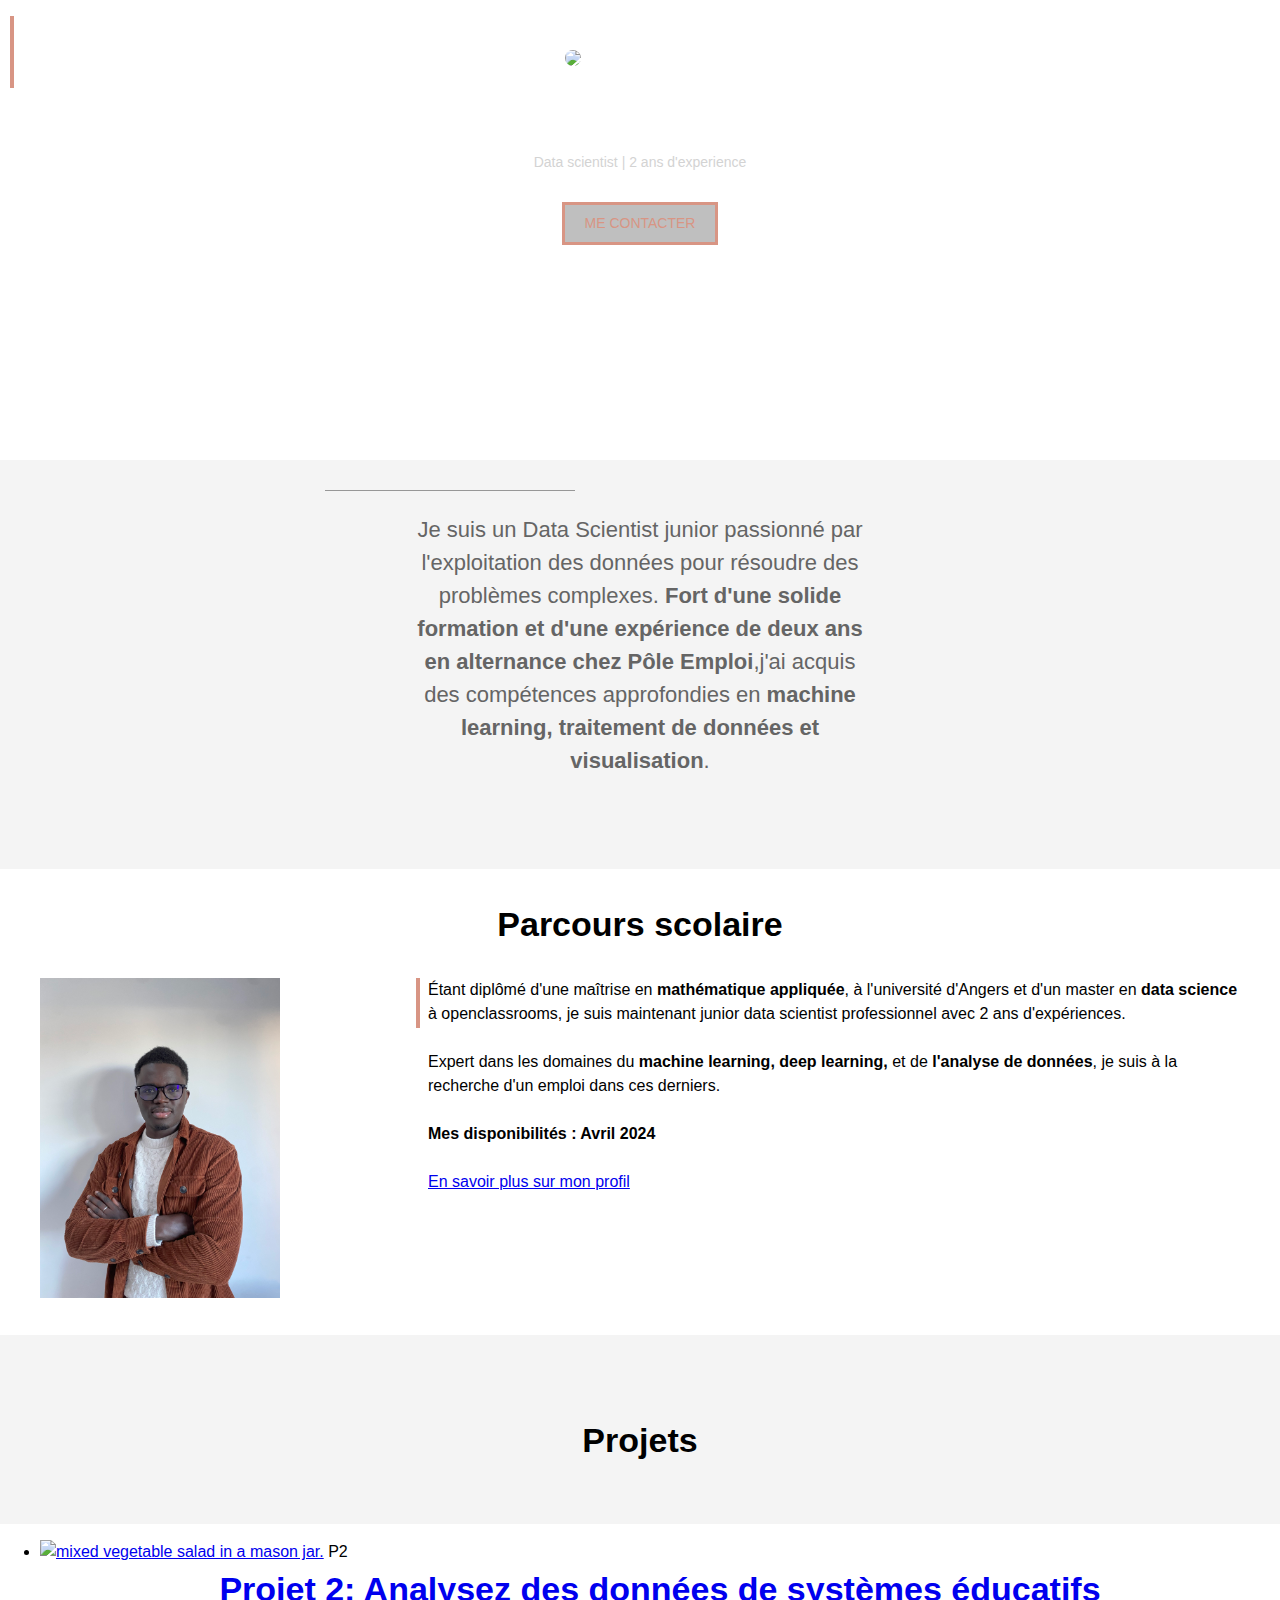
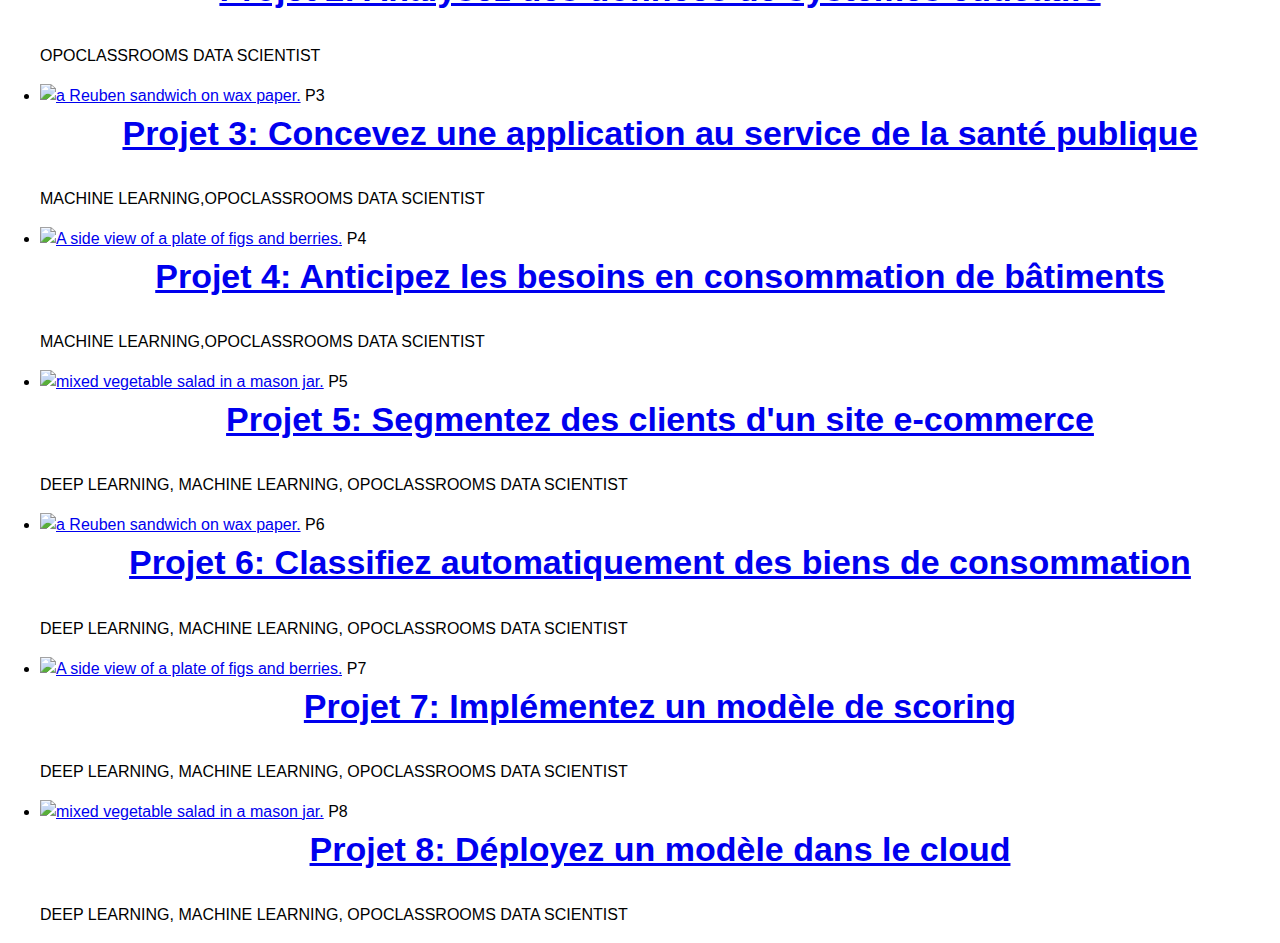
==== commit 76b8ac4f: "version 4" ====
--- a/index.html
+++ b/index.html
@@ -10,9 +10,9 @@
 <body>
     <!--Couverture-->
     <div class="cover">
-        <img class="cover-profile"src="IMG_0914.jpg" >
-        <h1>Hamet Niang</h1>
-        <p>Data scientist | 2 an d'experience</p>
+        <img class="cover-profile"src="profile.jpg" >
+        <h1>Hamet NIANG</h1>
+        <p>Data scientist | 2 ans d'experience</p>
         <div style="text-align: center;">
             <a class="contact-button" href="mailto: hametcomptepro@gmail.com?subject=Contact%20depuis%20hametniang.com">ME CONTACTER</a>
         </div>
@@ -32,16 +32,16 @@
      </div>
      <!--SECTEION BLANCHE 1-->
      <div class="section">
-         <h2>En savoir plus</h2>
-         <img src="IMG_0914.jpg" class="col-contenu">
+         <h2>Parcours scolaire</h2>
+         <img src="IMG_0906 (1).jpg" class="col-contenu">
          <div class="col-contenu float-right">
             <div class="text-avec-ligne-vertical">
-                <p>Étant diplômé d'une maîtrise en <b>mathématique appliquée</b>, à l'université d'Angers et d'un master en <b>data science</b>,
+                <p>Étant diplômé d'une maîtrise en <b>mathématique appliquée</b>, à l'université d'Angers et d'un master en <b>data science</b> à openclassrooms,
                     je suis maintenant junior data scientist professionnel avec 2 ans d'expériences. <br><br>
                     Expert dans les domaines du <b>machine learning, deep learning, </b>  et de  <b>l'analyse de données</b>, 
                     je suis à la recherche d'un emploi dans ces derniers.<br><br>
 
-                    <b>Mes disponibilités : Avril 2024</b>
+                    <b>Mes disponibilités : Avril 2024</b><br><br>
                 
     
                 <a href="Data_Scientist_NIANG_2023.pdf">En savoir plus sur mon profil</a>
@@ -49,34 +49,133 @@
 
          </div>
      </div>
-     <!--SECTEION GRISE 2-->
+
      <div class="section section-grise2">
-         <h2>Portfolio</h2>
-        <table class="col-portfolio"style="display: inline-block;">
-            <tr>
-                <td><div class="barr-vertical"></div></td>
-                <td><a href="portfolio-site-restaurant.html" target="_blank" rel="noopener noreferrer"><img src="project1small.jpg" style="width: 100%;"></a></td>
-            </tr>
-            <tr>
-                <td></td>
-                <td align="center"><a href="portfolio-site-restaurant.html" target="_blank" rel="noopener noreferrer">Site web pour un restaurant</a></td>
-            </tr>
-        </table>
-        <table class="col-portfolio float-right"style="display: inline-block;">
-            <tr>
-                <td><div class="barr-vertical"></div></td>
-                <td><a href="portfolio-jeu-galaxy.html"><img src="jeu_update.png" style="width: 94%;"></a></td>
-            </tr>
-            <tr>
-                <td></td>
-                <td align="center"><a href="portfolio-jeu-galaxy.html">Jeu GALAXY</a></td>
-            </tr>
-        </table>
-
-    </div>
+        <h2>Projets</h2>
+      
+      </div>
+    <!--SECTEION prjet-->
+    <!--Ligne 1-->
+    <div class="main">
+        <ul class="cards">
+          <li class="cards_item">
+            <div class="card">
+              <div class="card_image">
+                <a href="P2.html"><img src="P2.png" alt="mixed vegetable salad in a mason jar." /></a>
+                <span class="card_price"><span>P</span>2</span>
+              </div>
+              <div class="card_content">
+                <h2 class="card_title"><a href="P2.html">Projet 2: Analysez des données de systèmes éducatifs</a></h2>
+                <div class="card_text">
+                  <p>OPOCLASSROOMS DATA SCIENTIST</p>
+                </div>
+              </div>
+            </div>
+          </li>
+      
+          <li class="cards_item">
+            <div class="card">
+              <div class="card_image">
+                <a href="P3.html"><img src="P3.png" alt="a Reuben sandwich on wax paper." /></a>
+                <span class="card_price"><span>P</span>3</span>
+              </div>
+              <div class="card_content">
+                <h2 class="card_title"><a href="P3.html">Projet 3: Concevez une application au service de la santé publique</a></h2>
+                <div class="card_text">
+                  <p>MACHINE LEARNING,OPOCLASSROOMS DATA SCIENTIST</p>
+                </div>
+              </div>
+            </div>
+          </li>
+      
+          <li class="cards_item">
+            <div class="card">
+              <div class="card_image">
+                <a href="P4.html"><img src="P4.png" alt="A side view of a plate of figs and berries." /></a>
+                <span class="card_price"><span>P</span>4</span>
+              </div>
+              <div class="card_content">
+                <h2 class="card_title"><a href="P4.html">Projet 4: Anticipez les besoins en consommation de bâtiments</a></h2>
+                <div class="card_text">
+                    <p>MACHINE LEARNING,OPOCLASSROOMS DATA SCIENTIST</p>
+                </div>
+              </div>
+            </div>
+          </li>
+        </ul>
+        <!-- Fin Ligne 1-->
+        <!--Ligne 2-->
+        <div class="main">
+            <ul class="cards">
+              <li class="cards_item">
+                <div class="card">
+                  <div class="card_image">
+                    <a href="P5.html"><img src="P5.jpg" alt="mixed vegetable salad in a mason jar." /></a>
+                    <span class="card_price"><span>P</span>5</span>
+                  </div>
+                  <div class="card_content">
+                    <h2 class="card_title"><a href="P5.html">Projet 5: Segmentez des clients d'un site e-commerce</a></h2>
+                    <div class="card_text">
+                        <p>DEEP LEARNING, MACHINE LEARNING, OPOCLASSROOMS DATA SCIENTIST</p>
+                    </div>
+                  </div>
+                </div>
+              </li>
+          
+              <li class="cards_item">
+                <div class="card">
+                  <div class="card_image">
+                    <a href="P6.html"><img src="P6.jpg" alt="a Reuben sandwich on wax paper." /></a>
+                    <span class="card_price"><span>P</span>6</span>
+                  </div>
+                  <div class="card_content">
+                    <h2 class="card_title"><a href="P6.html">Projet 6: Classifiez automatiquement des biens de consommation</a></h2>
+                    <div class="card_text">
+                        <p>DEEP LEARNING, MACHINE LEARNING, OPOCLASSROOMS DATA SCIENTIST</p>
+                    </div>
+                  </div>
+                </div>
+              </li>
+          
+              <li class="cards_item">
+                <div class="card">
+                  <div class="card_image">
+                    <a href="P7.html"><img src="P7.jpg" alt="A side view of a plate of figs and berries." /></a>
+                    <span class="card_price"><span>P</span>7</span>
+                  </div>
+                  <div class="card_content">
+                    <h2 class="card_title"><a href="P7.html">Projet 7: Implémentez un modèle de scoring</a></h2>
+                    <div class="card_text">
+                        <p>DEEP LEARNING, MACHINE LEARNING, OPOCLASSROOMS DATA SCIENTIST</p>
+                    </div>
+                  </div>
+                </div>
+              </li>
+            </ul>
+            <!-- Fin Ligne 2-->
+    <!--Ligne 3-->
+    <div class="main">
+        <ul class="cards">
+          <li class="cards_item">
+            <div class="card">
+              <div class="card_image">
+                <a href="#"><img src="P8.jpg" alt="mixed vegetable salad in a mason jar." /></a>
+                <span class="card_price"><span>P</span>8</span>
+              </div>
+              <div class="card_content">
+                <h2 class="card_title"><a href="#">Projet 8: Déployez un modèle dans le cloud</a></h2>
+                <div class="card_text">
+                    <p>DEEP LEARNING, MACHINE LEARNING, OPOCLASSROOMS DATA SCIENTIST</p>
+                </div>
+              </div>
+            </div>
+          </li>
+        </ul>
+        <!-- Fin Ligne 3-->
+    <!-- Fin SECTEION prjet-->
     <!--SECTEION BLANCHE 2-->
-    <div class="section">
+    <!--div class="section">
         <iframe src="contact-frame.html" scrlling="no"/>
-     </div>
+     </div-->
 </body>
 </html>
--- a/style.css
+++ b/style.css
@@ -0,0 +1,301 @@
+*{
+    box-sizing: border-box;
+}
+:root{
+    --color1:#D89584;
+    --color2: #F4F4F4;
+}
+body{
+    margin: 0;
+    font-family: Arial;
+    line-height: 1.5;
+}
+div.cover{
+    background:url(cover_overlay.png) no-repeat center/100% 100%,url(cover.jpg) no-repeat center/cover;
+    height: 460px;
+}
+img.cover-profile{
+    border-radius: 50%;
+    height: 200px;
+    position: relative;
+    left: 50%;
+    margin-left: -75px;
+    margin-top: 50px;
+}
+h1{
+    color: white;
+    text-align: center;
+    font-size: 42px;
+    margin-top: 8px;
+    margin-bottom: 0px;
+}
+div.cover p{
+    color: lightgray;
+    text-align: center;
+    margin-top: 8px;
+    font-size: 14px;
+}
+div.cover-contact{
+    position: absolute;
+    top: 16px;
+    left: 10px;
+    border-left: 4px solid var(--color1);
+    padding: 8px;
+
+    
+}
+div.cover-contact p {
+    text-align: left;
+    margin-top: 0px;
+    margin-bottom: 0px;
+}
+div.cover-contact p:first-child{
+    margin-bottom: 14px;
+}
+div.cover-contact a {
+    color: white;
+    font-size: 14px;
+}
+a.contact-button{
+    color: var(--color1);
+    border: 3px solid var(--color1);
+    padding: 8px 20px;
+    text-decoration: none;
+    background-color: #00000040;
+    display: inline-block;
+    margin-top: 15px;
+    font-size: 14px;
+
+}
+a.contact-button-portfolio{
+    position: absolute; 
+    right: 20px; 
+    top: 5px;
+}
+a.contact-button:hover {
+    color:white ;
+    border: 3px solid white;
+}
+.section {
+    padding-left: 40px;
+    padding-right: 40px;
+    padding-top: 30px;
+    padding-bottom: 30px;
+    overflow: auto;
+}
+div.section-grise1 {
+    background: url(triangle2white.svg) no-repeat center bottom -1px/100%;
+    background-color: var(--color2);
+    padding-bottom: 70px;
+}
+div.section-grise1 p {
+    font-size: 22px;
+    color: #656565;
+    text-align: center;
+    max-width: 450px;
+    margin-left: auto;
+    margin-right: auto;
+    
+}
+div.section-grise2 {
+    background: url(triangle1white.svg) no-repeat center top/100%;
+    background-color: var(--color2);
+    padding-top: 80px;
+}
+
+h2 {
+    text-align: center;
+    font-size: 34px;
+    margin-top: 0;
+}
+div.separateur {
+    background-color: #979797;
+    height: 1px;
+    width: 250px;
+    position: relative;
+    left: 30%;
+    margin-left: -75px;
+}
+
+img.col-contenu {
+   width: 20%; 
+
+}
+div.col-contenu {
+   width: 70%;
+   padding-left: 16px;
+}
+.float-right {
+    float: right;
+}
+
+div.text-avec-ligne-vertical {
+    border-left: 4px solid var(--color1);
+    padding-left: 8px;
+    height: 50px;
+    display: inline-block;
+
+}
+
+div.text-avec-ligne-vertical p {
+    margin-top: 0;
+}
+
+div.barr-vertical {
+    height: 50px;
+    width: 4px;
+    background-color: var(--color1);
+    margin-right: 8px;
+}
+
+.col-portfolio {
+    width: 47%;
+}
+
+div.frame {
+    margin: 30px 50px;
+    padding: 20px 30px;
+    background-color: white;
+    box-shadow: 0px 0px 8px rgba(0,0,0,0.1);
+}
+
+.frame-title {
+    font-size: 30px;
+    margin-top: 5px;
+    margin-bottom: 20px;
+    text-align: center;
+}
+iframe {
+    width: 100%;
+    border: none;
+    height: 350px;
+}
+
+/* Portfolio */
+div.portfolio-header {
+    position: relative;
+    height: 90px;
+    background:url(header.jpg) no-repeat center/cover;
+}
+.portfolio-header-title{
+    font-size: 26px;
+    font-weight: bold;
+    color: white;
+    padding-top: 4px;
+    padding-left: 8px;
+}
+h1.portfolio {
+    font-size: 46px;
+    color: black;
+    line-height: 1;
+    padding-top: 10px;
+}
+
+h2.portfolio {
+    font-size: 26px;
+    color: black;
+    font-weight: normal;
+    margin-bottom: 0;
+}
+
+a.portfolio-back {
+     color: var(--color1);
+     margin-left: -10px;
+}
+
+img.portfolio {
+    width: 70%;
+    max-width: 550px;
+}
+
+display-mobile {
+    display: none;
+
+}
+
+@media only screen and (max-width:750px) {
+   /* responsive  pour la partie mobile: */
+   img.cover-profile{
+    border-radius: 50%;
+    height: 90px;
+    margin-left: -40px;
+    margin-top: 90px;
+}
+    h1{
+        font-size: 38px;
+        margin-top: 6px;
+        margin-bottom: 0px;
+    }
+    h2 {
+        font-size: 30px;
+    }
+    div.cover p{
+        margin-top: 2px;
+        font-size: 13px;
+    } 
+    .section {
+        padding-left: 20px;
+        padding-right: 20px;
+    }
+    div.section-grise1 {
+        padding-bottom: 40px;
+    }
+    img.col-contenu {
+        width: 100%; 
+     
+     }
+     div.col-contenu {
+        width: 100%;
+        padding-left: 0px;
+        margin-top: 20px;
+     }
+     .col-portfolio {
+        width: 100%;
+        margin-bottom: 20px;
+    }
+    div.frame {
+        margin: 0px 0px;
+        padding: 0px 0px;
+        box-shadow:none;
+    }
+
+    /* portfolio mobile */
+    .portfolio-header-title{
+        font-size: 20px;
+        padding-top: 8px;
+        padding-left: 8px;
+    }
+
+    a.contact-button{
+        padding: 7px 15px;
+        margin-top: 22px;
+        font-size: 12px;
+    
+    }
+    a.contact-button-portfolio{
+        right: 12px;
+    }
+
+    h1.portfolio {
+        font-size: 40px;
+
+    }
+    
+    h2.portfolio {
+        font-size: 22px;
+
+    }
+
+    img.portfolio {
+        width: 100%;
+    }
+
+    display-mobile {
+        display: block;
+
+    }
+
+
+
+}
+
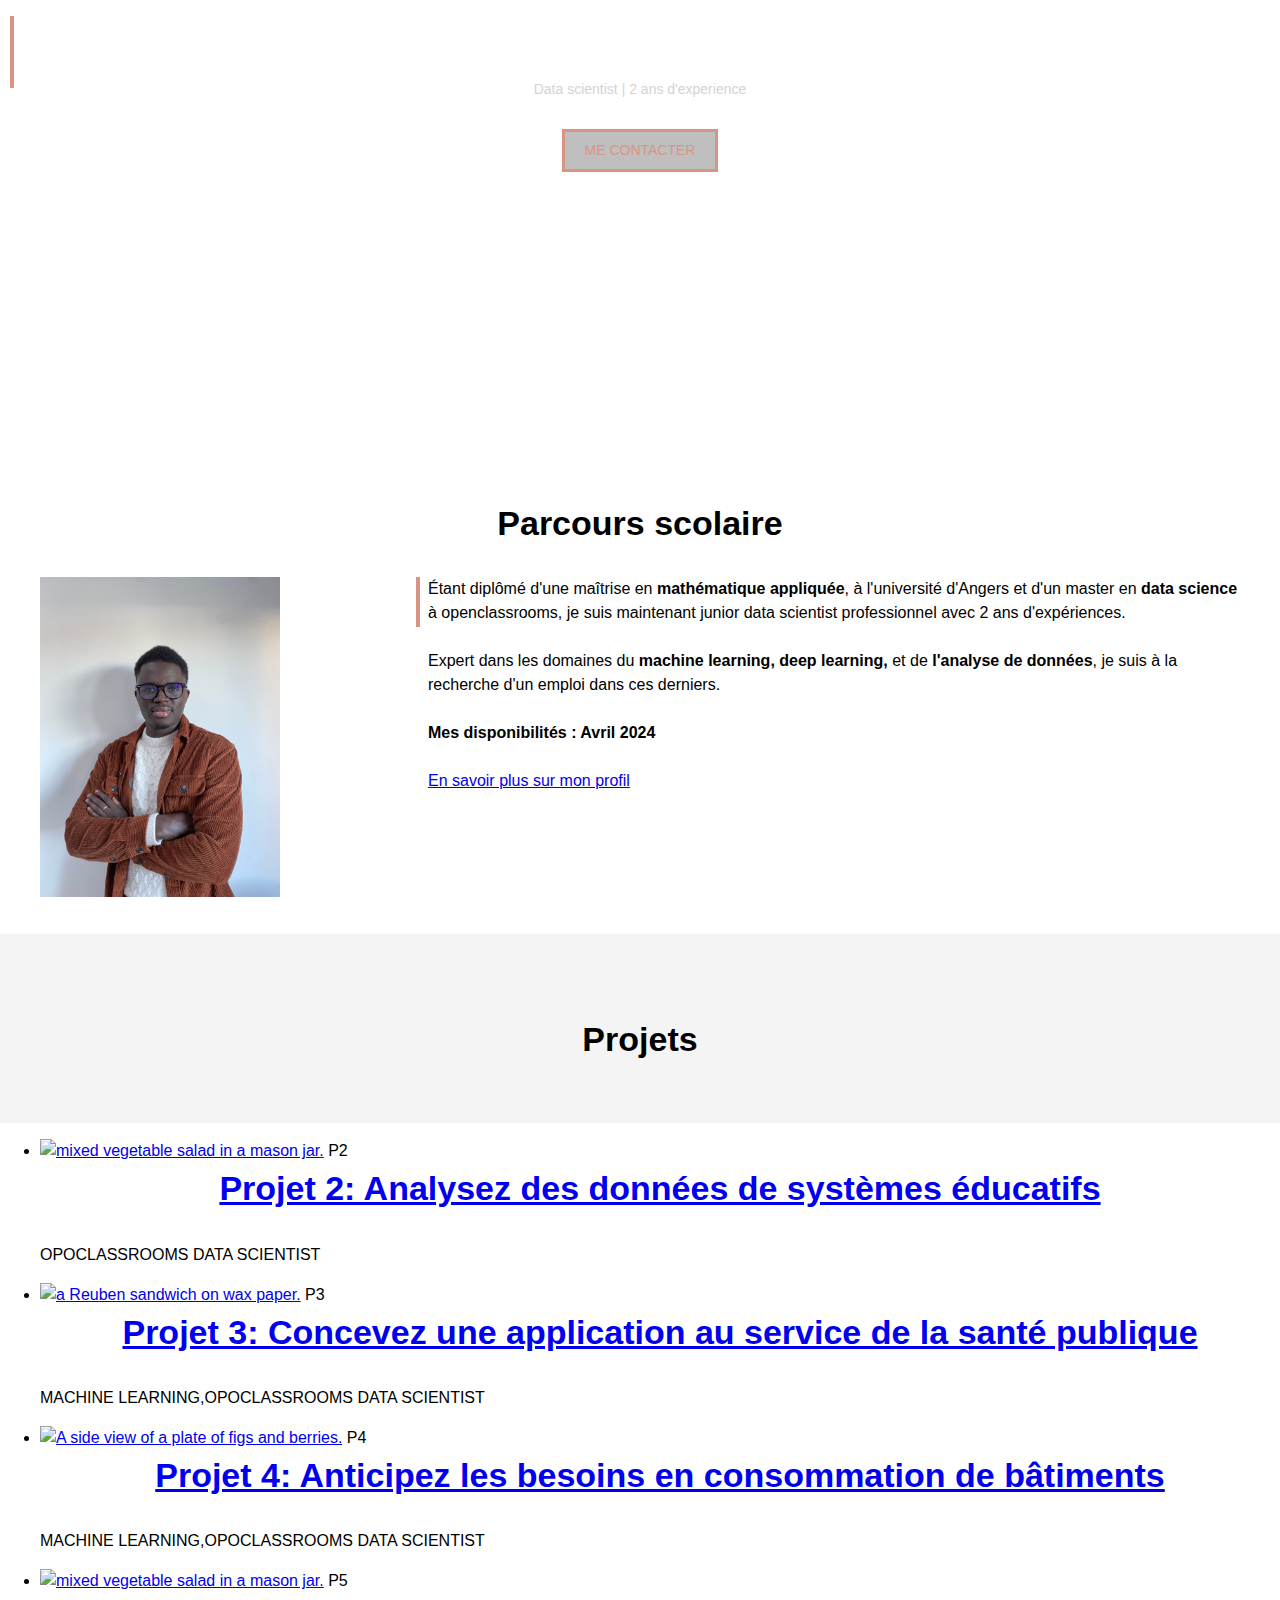
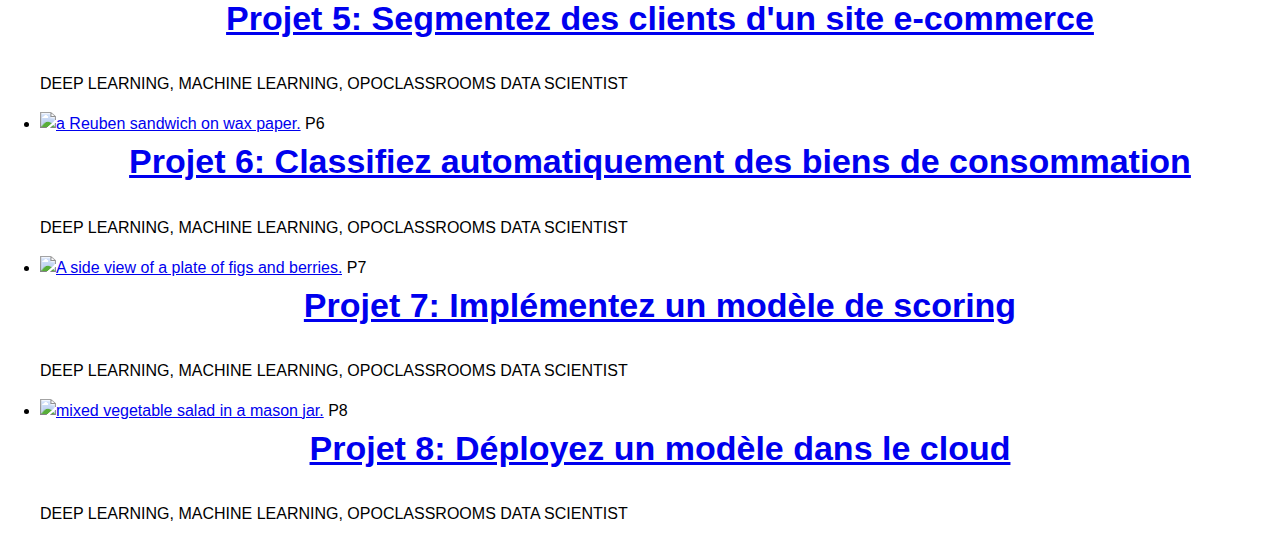
==== commit f4bbbc28: "Update index.html" ====
--- a/index.html
+++ b/index.html
@@ -10,7 +10,6 @@
 <body>
     <!--Couverture-->
     <div class="cover">
-        <img class="cover-profile"src="profile.jpg" >
         <h1>Hamet NIANG</h1>
         <p>Data scientist | 2 ans d'experience</p>
         <div style="text-align: center;">
@@ -22,14 +21,6 @@
             <p><a href="tel:+33753310607">07 53 31 06 07</a></p>
         </div>
     </div>
-     <!--SECTEION GRISE 1-->
-     <div class="section section-grise1">
-         <div class="separateur"></div>
-        <p>Je suis un Data Scientist junior passionné par l'exploitation des données pour résoudre des problèmes complexes.
-            <b>Fort d'une solide formation et d'une expérience de deux ans en alternance chez Pôle Emploi</b>,j'ai acquis des compétences approfondies en <b>machine learning, 
-            traitement de données et visualisation</b>.</p>
-        
-     </div>
      <!--SECTEION BLANCHE 1-->
      <div class="section">
          <h2>Parcours scolaire</h2>
